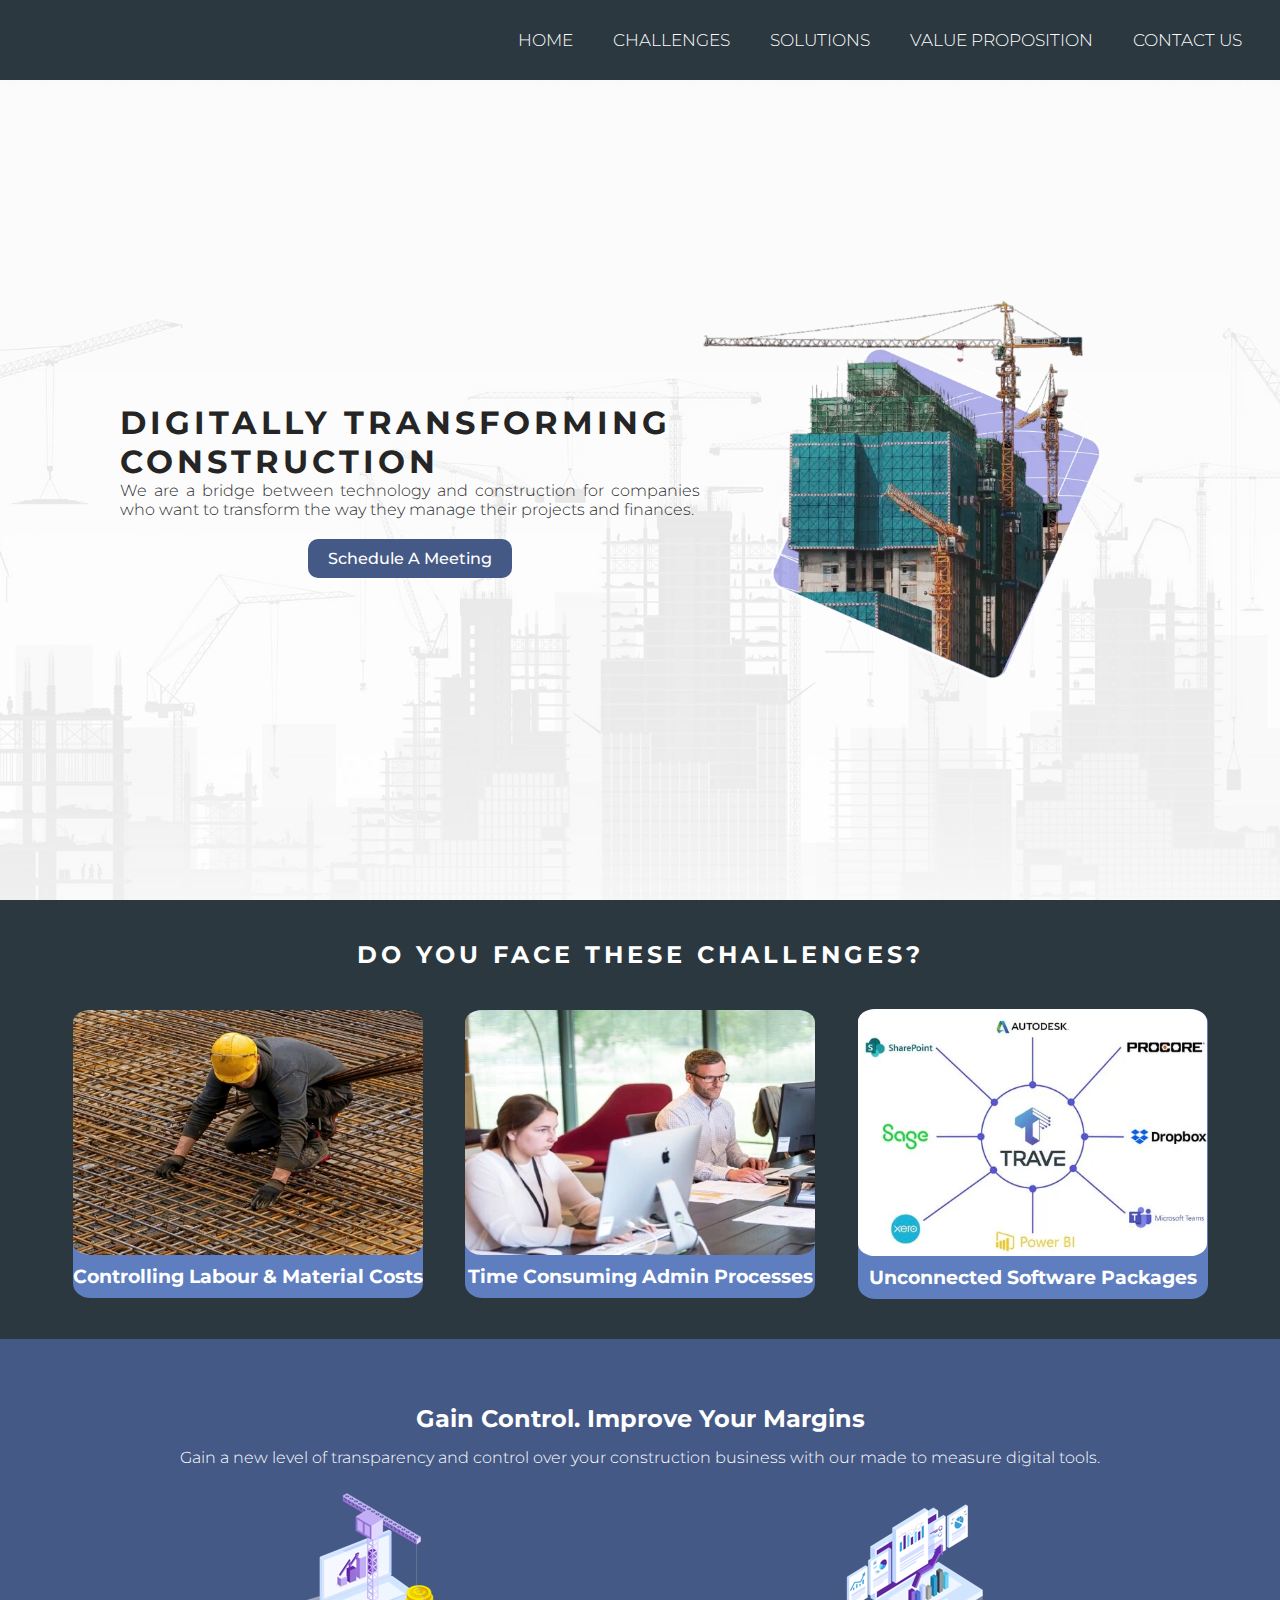
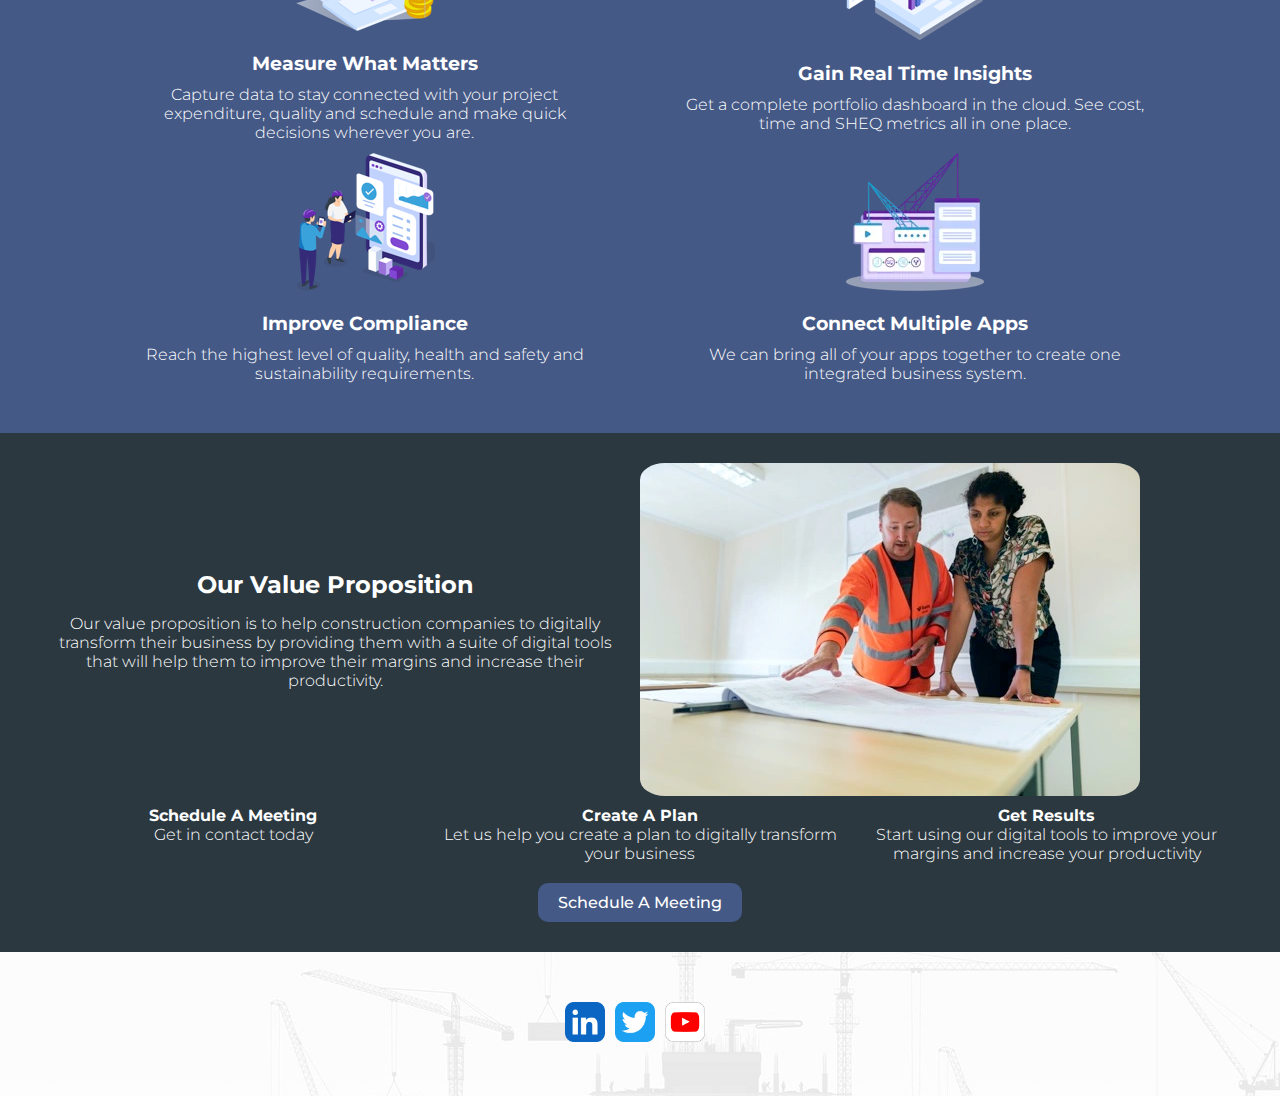
==== index.html @ f56c7811 "add: meeting button to hero" ====
<!DOCTYPE html>
<html lang="en">

<head>
    <meta charset="UTF-8">
    <meta http-equiv="X-UA-Compatible" content="IE=edge">
    <meta name="viewport" content="width=device-width, initial-scale=1.0">
    <meta name="description" content="Trave, digital tranformation for construction companies">
    <meta name="keywords" content="digital transformation, construction, project management, AI">
    <!-- Link to CSS -->
    <link rel="stylesheet" href="assets/css/style.css">
    <link rel="stylesheet" href="https://cdnjs.cloudflare.com/ajax/libs/font-awesome/5.15.3/css/all.min.css">
    <!-- Page Title -->
    <title>Trave</title>
</head>

<body>
    <!-- This is the header -->
    <header>
        <a href="index.html" aria-label="This link navigates you to the home page" class="logo">TRAVE</a>
        <!-- This is the navigation menu -->
        <nav class="nav">
            <input type="checkbox" id="check">
            <label for="check" class="checkbtn">
                <i class="fas fa-bars"></i>
            </label>
            <ul>
                <li><a href="index.html" class="active" aria-label="This link navigates you to the home page">Home</a>
                </li>
                <li><a href="index.html#challenges-section"
                        aria-label="This link navigates you to the challenges section on the home page">Challenges</a>
                </li>
                <li><a href="index.html#solution-section"
                        aria-label="This link navigates you to the solutions section on the home page">Solutions</a>
                </li>
                <li><a href="index.html#value-prop-section"
                        aria-label="This link navigates you to the value proposition section on the home page">Value
                        Proposition</a></li>
                <li><a href="contact.html" aria-label="This link navigates you to the contact page">Contact Us</a></li>
            </ul>
        </nav>
    </header>
    <!-- This is the hero section -->
    <section class="hero-flexbox">
        <div class="l-hero-div">
            <h1>Digitally Transforming Construction</h1>
            <p>We are a bridge between technology and construction for companies who want to transform the way they
                manage their projects and finances.</p>
            <div class="value-prop-button-div">
                <a href="contact.html" target="_blank" class="value-prop-button"
                    aria-label="Link to the Contact Trave Form">
                    Schedule A Meeting
                </a>
            </div>
        </div>
        <!-- This is the hero image -->
        <div class="r-hero-div">
            <img class="crane-img" src="./assets/images/hero-crane.webp" alt="Picture of a crane">
        </div>
    </section>
    <!-- This is the challenges section -->
    <section id="challenges-section" class="challenges-section">
        <!-- These are three cards showing the differnt challenges -->
        <div class="challenges-h2">
            <h2>Do You Face These Challenges?</h2>
        </div>
        <div class="challenges-flexbox">
            <div class="challenge-div">
                <img src="./assets/images/challenge-1.webp"
                    alt="Picture of a man in high viz gear working on construction site">
                <h3>Controlling Labour & Material Costs</h3>
            </div>
            <div class="challenge-div">
                <img src="./assets/images/challenge-2.webp" alt="Picture of office staff workig on computers">
                <h3>Time Consuming Admin Processes</h3>
            </div>
            <div class="challenge-div">
                <img src="./assets/images/challenge-3.webp"
                    alt="Diagram showing trave logo pointing to other Software Packages">
                <h3>Unconnected Software Packages</h3>
            </div>
        </div>
    </section>
    <!-- This is the solution section -->
    <section id="solution-section" class="solution-section">
        <!-- This is the header for the solution section -->
        <div class="solution-section-header">
            <h2>Gain Control. Improve Your Margins</h2>
            <p>Gain a new level of transparency and control over your construction business with our made to measure
                digital tools.
            </p>
        </div>
        <!-- This is the first row of solutions -->
        <div class="solution-sec-flexbox">
            <div class="solution-box-left">
                <img src="./assets/images/measure-what-matter-icon.webp"
                    alt="Icon with laptop showing charts and crane lifting euro coins">
                <h3>
                    Measure What Matters
                </h3>
                <p>
                    Capture data to stay connected with your project expenditure, quality and schedule and make quick
                    decisions wherever you are.
                </p>
            </div>
            <div class="solution-box-right">
                <img src="./assets/images/gain-real-time-insights-icon.webp"
                    alt="Icon with laptop showing bar charts and pie charts">
                <h3>
                    Gain Real Time Insights
                </h3>
                <p>
                    Get a complete portfolio dashboard in the cloud.
                    See cost, time and SHEQ metrics all in one place.
                </p>
            </div>
        </div>
        <!-- This is the second row of solutions -->
        <div>
            <div class="solution-sec-flexbox">
                <div class="solution-box-left">
                    <img src="./assets/images/improve-compliance-icon.webp"
                        alt="People looking at a mobile phone with charts">
                    <h3>
                        Improve Compliance
                    </h3>
                    <p>
                        Reach the highest level of quality, health and safety and sustainability requirements.
                    </p>
                </div>
                <div class="solution-box-right">
                    <img src="./assets/images/connect-multiple-app-icon.webp"
                        alt="Icon showing cranes arms holding various app components">
                    <h3>
                        Connect Multiple Apps
                    </h3>
                    <p>
                        We can bring all of your apps together to create one integrated business system.
                    </p>
                </div>
            </div>
        </div>
    </section>
    <!-- This is the value proposition section -->
    <section id="value-prop-section" class="value-prop-section">
        <!-- This is the header for the value proposition section -->
        <div class="value-prop-header-flexbox">
            <div class="left-div">
                <h2>Our Value Proposition</h2>
                <p>Our value proposition is to help construction companies to digitally transform their business by
                    providing them with a suite of digital tools that will help them to improve their margins and
                    increase their productivity.
                </p>
            </div>
            <!-- This is the image for the value proposition section -->
            <div class="right-div">
                <img src="./assets/images/value-prop-image.webp"
                    alt="Picture of a man and a woman looking at construction drawings on a table"
                    class="value-prop-img">
            </div>
        </div>
        <!-- This is the value proposition steps -->
        <div class="value-prop-flexbox">
            <div class="value-prop-div">
                <h3>Schedule A Meeting</h3>
                <p>Get in contact today</p>
            </div>
            <div class="value-prop-div">
                <h3>Create A Plan</h3>
                <p>Let us help you create a plan to digitally transform your business</p>
            </div>
            <div class="value-prop-div">
                <h3>Get Results</h3>
                <p>Start using our digital tools to improve your margins and increase your productivity</p>
            </div>
        </div>
        <div class="value-prop-button-div">
            <a href="contact.html" target="_blank" class="value-prop-button"
                aria-label="Link to the Contact Trave Form">
                Schedule A Meeting
            </a>
        </div>

    </section>
    <!-- This is the footer -->
    <footer class="footer">
        <div class="footer-logo">
        </div>
        <div class="social-icons">
            <a href="https://www.linkedin.com/company/traveinnovations/" target="_blank"
                aria-label="Trave Innovations LinkedIn profile">
                <img src="./assets/images/linkedin-app-icon.webp" alt="Linkedin logo">
            </a>
            <a href="https://twitter.com/?lang=en" target="_blank" aria-label="Trave Innovations Twitter profile">
                <img src="./assets/images/twitter-app-icon.webp" alt="Twitter logo">
            </a>
            <a href="https://www.youtube.com/" target="_blank" aria-label="Trave Innovations YouTube channel">
                <img src="./assets/images/youtube-app-icon.webp" alt="YouTube logo">
            </a>

        </div>
    </footer>
</body>

</html>
---- assets/css/style.css ----
@import url('https://fonts.googleapis.com/css2?family=Montserrat:ital,wght@0,100;0,200;0,300;0,400;0,500;0,600;1,100;1,200;1,400;1,500;1,600&display=swap');

* {
    padding: 0;
    margin: 0;
    text-decoration: none;
    list-style: none;
    box-sizing: border-box;
}

body {
    font-family: Montserrat, sans-serif;
    font-weight: 300;
    color: #3a3a3a;
}

h1 {
    font-family: Montserrat, sans-serif;
    text-transform: uppercase;
    letter-spacing: 4px;
    color: #252525;
}

/* heading and logo styling */
.trave-nav-logo {
    display: inline-block;
    width: 100px;
    height: 50px;
    margin-top: 10px;
    margin-left: 10px;
    padding: 5px;
    background-image: url('./assets/images/nav-logo.webp');
    background-repeat: no-repeat;
    background-size: contain;
}

/* navigation links */
nav {
    overflow: hidden;
    position: fixed;
    top: 0;
    background: #2B3840;
    height: 80px;
    width: 100%;

}

.logo {
    color: white;
    font-size: 35px;
    line-height: 80px;
    padding: 0 20px;
    font-weight: bold;
    position: relative;
}

nav ul {
    float: right;
    margin-right: 20px;
}

nav ul li {
    display: inline-block;
    line-height: 80px;
    margin: 0 5px;
}

nav ul li a {
    color: white;
    font-size: 17px;
    padding: 7px 13px;
    border-radius: 3px;
    text-transform: uppercase;
}

/* nav a.active, */
nav a:hover {
    background: #5E7EBF;
    transition: .5s;
}

.checkbtn {
    font-size: 30px;
    color: white;
    float: right;
    line-height: 80px;
    margin-right: 40px;
    cursor: pointer;
    display: none;
}

#check {
    display: none;
}

section {
    background-size: cover;
    height: calc(100vh - 80px);
}

/* hero image and cover text */
.hero-flexbox {
    display: flex;
    flex-direction: row;
    justify-content: center;
    align-items: center;
    background-image: url('../images/hero-image-cranes.webp');
    background-repeat: no-repeat;
    background-position: center center;
    background-size: cover;
}

.l-hero-div {
    width: 50%;
    margin-left: 120px;
    text-align: left;
    box-sizing: border-box;
}

.l-hero-div h2 {
    color: #2b2b2b;
    text-align: justify;
}

.l-hero-div p {
    color: #2b2b2b;
    text-align: justify;
}

.r-hero-div {
    width: 50%;
}

.r-hero-div img {
    width: 70%;
}

.hero-image-background {
    height: 600px;
    width: 100%;

}

/* challenges section styling */
.challenges-h2 {
    text-align: center;
    padding-bottom: 20px;
    color: #2b2b2b;
}

.challenges-section {
    height: auto;
    padding: 30px;
    background-color: #2B3840;
}

/* challenges card styling */
.challenges-flexbox {
    display: flex;
    flex-wrap: wrap;
    justify-content: space-evenly;
    align-items: center;
    max-width: 1200px;
    margin: 0 auto;
}

.challenges-flexbox div {
    width: 350px;
    height: 100%;
    border-radius: 5%;
    background: #5e7ebf;
    margin: 10px;
    font-size: medium;
    display: flex;
    justify-content: center;
    align-items: center;
}

.challenge-div {
    display: flex;
    flex-direction: column;
    justify-content: center;
    align-items: center;
    padding-bottom: 10px;
}

/* challenges card image and hover styling */
.challenge-div img {
    max-width: 100%;
    height: auto;
    margin-bottom: 10px;
    border-radius: 5%;
    transition: transform .2s;
}

.challenge-div:hover {
    transition: all 0.3s;
    transform: scale(1.1);
}

.challenge-div h3 {
    color: #ffffff;
    text-align: center;
}

.challenge-div p {
    color: #ffffff;
    margin: 0.5em 0;
}

.challenges-h2 {
    font-family: Montserrat, sans-serif;
    text-transform: uppercase;
    letter-spacing: 4px;
    color: #ffffff;
    text-align: center;
    margin: 10px;
}

/* solution section styling */
.solution-section {
    height: auto;
    padding: 50px;
    background-color: #455986;
}

.solution-section img {
    width: 100%;
    height: 100%;
    float: left;
}

.solution-section-header h2,
.solution-section-header p,
.solution-section-header h3 {
    color: #ffffff;
    text-align: center;
    margin: 15px;
}

.solution-sec-flexbox {
    display: flex;
    flex-wrap: wrap;
    justify-content: space-evenly;
    align-items: center;
    max-width: 1200px;
    margin: 0 auto;
}

.solution-box-left,
.solution-box-right {
    color: #ffffff;
    width: 40%;
    display: flex;
    flex-direction: column;
    align-items: center;
}

.solution-box-left img,
.solution-box-right img {
    width: auto;
    margin-bottom: 10px;
    margin-top: 10px;
}

.solution-box-left h3,
.solution-box-right h3 {
    color: #ffffff;
    text-align: center;
    margin: 10px;
}

.solution-box-left p,
.solution-box-right p {
    color: #ffffff;
    text-align: center;
}

/* value-proposition styling */
.value-prop-section {
    padding: 30px;
    background-color: #2b3840;
    height: auto;
}

.value-prop-img {
    max-width: 100%;
    display: flex;
    align-items: center;
    height: auto;
    border-radius: 5%;
}

.value-prop-header-flexbox {
    display: flex;
    justify-content: center;
    flex-direction: row;
    margin: 0 auto;
    align-items: center;
}

.value-prop-header-flexbox div {
    flex: 1;
    font-size: medium;
}

.left-div {
    margin-left: auto;
    text-align: center;
}

.left-div h2 {
    color: #ffffff;
    text-align: center;
    margin: 15px;
}

.left-div p {
    color: #ffffff;
    text-align: center;
    margin: 15px;
}

.right-div {
    text-align: center;
}


.value-prop-step-flexbox {
    display: flex;
    justify-content: center;
    align-items: center;
}

.step-circle {
    width: 200px;
    height: 200px;
    border-radius: 50%;
    border: 5px solid rgb(119, 0, 255);
}

.value-prop-flexbox {
    padding-top: 10px;
    height: auto;
    box-sizing: border-box;
    display: flex;
    flex-wrap: wrap;
    justify-content: space-around;
    text-align: center;
    align-items: center;
    align-items: flex-start
}

.value-prop-div {
    flex: 1;
    display: flex;
    flex-direction: column;
    align-items: center;
}

.value-prop-flexbox h3,
.value-prop-flexbox p {
    color: #fff;
    width: 100%;
    font-size: medium;
}

.value-prop-button-div {
    text-align: center;
    margin-top: 20px;
    margin: 0, auto;
}

.value-prop-button {
    display: inline-block;
    text-align: center;
    background-color: #455986;
    border: none;
    color: white;
    font-weight: 500;
    padding: 10px 20px;
    font-size: 16px;
    margin: 0 auto;
    cursor: pointer;
    border-radius: 10px;
}

.value-prop-button:hover {
    display: inline-block;
    text-align: center;
    background-color: #5FAAD9;
    border: none;
    color: white;
    padding: 10px 20px;
    font-size: 16px;
    margin: 0 auto;
    cursor: pointer;
    border-radius: 10px;
    transition: all 0.3s;
    transform: scale(1.1);
}

/* footer styling */
.footer-flexbox {
    height: 200px;
    flex-direction: row;
    justify-content: space-around;
    margin: 0 auto;
    align-items: center;
}

.footer-right li {
    margin-right: 20px;
    list-style-type: none;
    float: right;
}

footer {
    background: url('../images/hero-image-cranes.webp') no-repeat center center;
    margin-top: auto;
    padding: 50px;
    position: absolute;
    width: 100%;
}

.contact-footer {
    background: #2B3840;
    margin-top: auto;
    padding-top: 50px;
    width: 100%;
}

.social-icons {
    display: flex;
    justify-content: center;
}

.social-icons img {
    width: 40px;
    height: 40px;
    margin-right: 10px;
}

/* contact styling */
.contact-section {
    width: 100%;
    height: 100%;
    display: flex;
    flex-direction: column;
    place-items: center;
    background-image: url('../images/hero-image-cranes.webp');
    color: #fff;
    padding: 115px 0;
    margin: 0;
}

.contact-container {
    max-width: 900px;
    height: auto;
    margin: 100px auto 0;
    width: 100%;
    display: grid;
    grid-template-columns: repeat(2, 1fr);
    gap: 1.5rem;
    background: #5E7EBF;
    box-shadow: 0 0 1rem hsla(0, 0%, 0%, 0.5);
    border-radius: 1rem;
    overflow: hidden;
}

.form-container {
    padding: 20px;
}

.form-container h3 {
    font-size: 2rem;
    font-weight: 500;
    margin-bottom: 1rem;
}

.contact-form {
    display: flex;
    flex-direction: column;
    gap: 1rem;
}

.contact-form input {
    font-family: Montserrat, sans-serif;
    width: 100%;
    border: none;
    outline: none;
    background: #ffffff;
    padding: 10px;
    font-size: medium;
    color: #000000;
    border-radius: 5px;
}

.contact-form textarea {
    font-family: Montserrat, sans-serif;
    width: 100%;
    height: 200px;
    border: none;
    outline: none;
    resize: none;
    background: #ffffff;
    padding: 10px;
    font-size: 1rem;
    color: #000000;
    border-radius: 5px;
}

.contact-form .send-button {
    width: 100%;
    border: none;
    outline: none;
    background: #ffffff;
    padding: 10px;
    font-size: large;
    color: #000000;
    border-radius: 5px;
    cursor: pointer;
    text-transform: uppercase;
}

.contact-form .send-button:hover {
    background: #000000;
    color: #ffffff;
}

/* Map */
.map iframe {
    width: 100%;
    height: 100%;
    border: none;
}

.submission-container {
    font-size: medium;
    text-align: center;
    padding-top: 100px;
}

/* media queries */

/* Navigation bar media query for screens smaller than 930px */
@media (max-width: 930px) {
    .checkbtn {
        display: block;
    }

    ul {
        position: fixed;
        width: 100%;
        height: 100vh;
        background: #2c3e50;
        top: 80px;
        left: -100%;
        text-align: center;
        transition: all .5s;
    }

    nav ul li {
        display: block;
        margin: 50px 0;
        line-height: 30px;
    }

    nav ul li a {
        font-size: 20px;
    }

    a:hover,
    a.active {
        background: none;
        color: #ffffff;

    }

    #check:checked~ul {
        left: 0;
    }
}

/* Media query for logo and nav links for screens smaller than 952px */
@media (max-width: 952px) {
    label.logo {
        font-size: 30px;
        padding-left: 50px;
    }

    nav ul li a {
        font-size: 16px;
    }
}


/* Media query for hero section screens smaller than 767px */
@media screen and (max-width: 767px) {
    .hero-flexbox {
        flex-direction: column-reverse;
        align-items: center;
    }

    .l-hero-div {
        width: 90%;
        margin: 0 auto;
        text-align: center;
        padding: 20px 0;
    }

    .r-hero-div {
        width: 100%;
        text-align: center;

    }

    .r-hero-div img {
        width: 70%;
    }
}

/* Media query for challenges section screens smaller than 768px */
@media (max-width: 767px) {
    .challenges-flexbox div {
        width: 350px;
        height: 100%;
        border-radius: 5%;
        background: #5e7ebf;
        margin: 10px;
        font-size: medium;
        display: flex;
        justify-content: center;
        align-items: center;
    }
}

/* Media query for solution section screens smaller than 768px */
@media (max-width: 767px) {
    .solution-sec-flexbox {
        flex-direction: column;
        height: auto;
    }

    .solution-box-left,
    .solution-box-right {
        color: #ffffff;
        width: 100%;
        display: flex;
        flex-direction: column;
        align-items: center;
    }
}

/* Media query for value prop section screens smaller than 768px */
@media (max-width: 767px) {
    .value-prop-header-flexbox {
        flex-direction: column;
    }

    .value-prop-header-flexbox div {
        width: 100%;
    }

    .value-prop-flexbox {
        flex-direction: column;
    }

    .value-prop-img {
        width: 100%;
        height: auto;
    }

    .value-prop-div {
        width: 100%;
        padding-top: 15px;
        text-align: center;
    }
}

/* Media query for contact section screens smaller than 768px */
@media (max-width: 1000px) {
    .contact-container {
        margin: 0 auto;
        width: 90%;
        display: inline;
    }
}
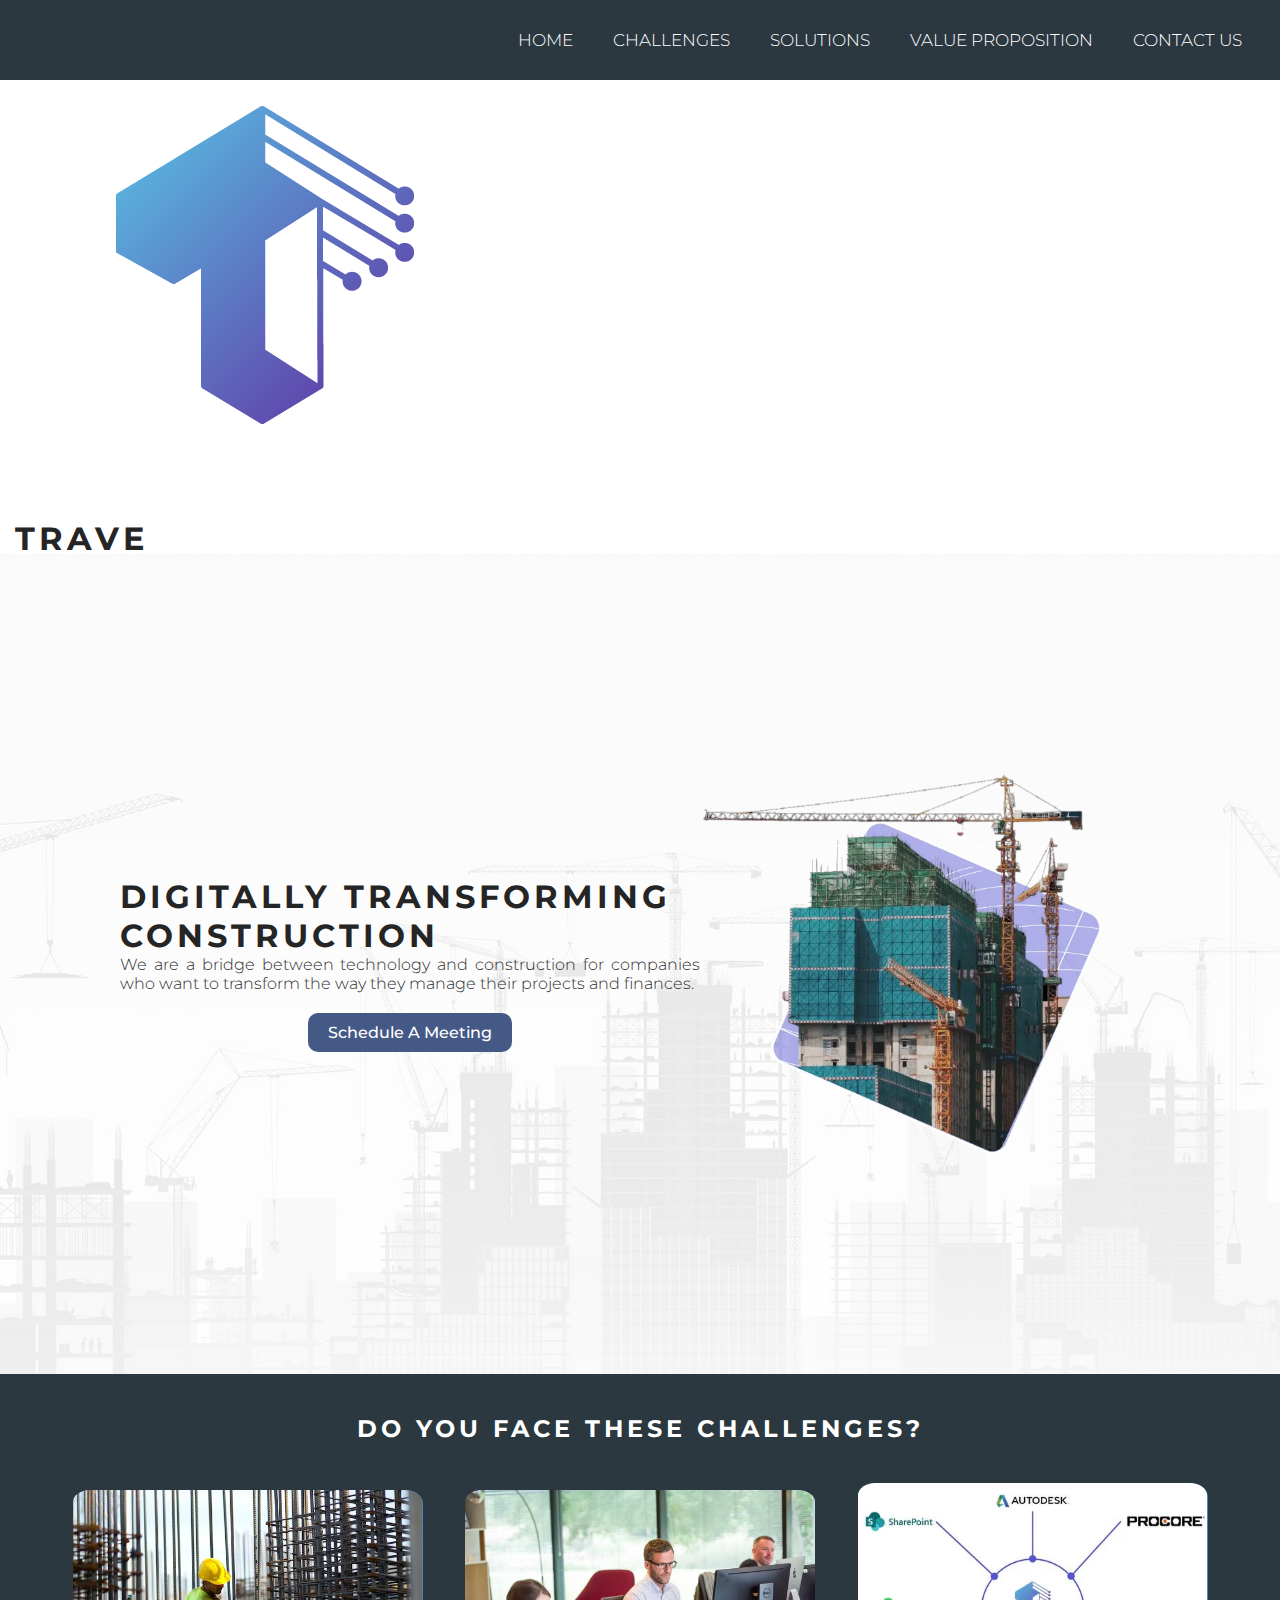
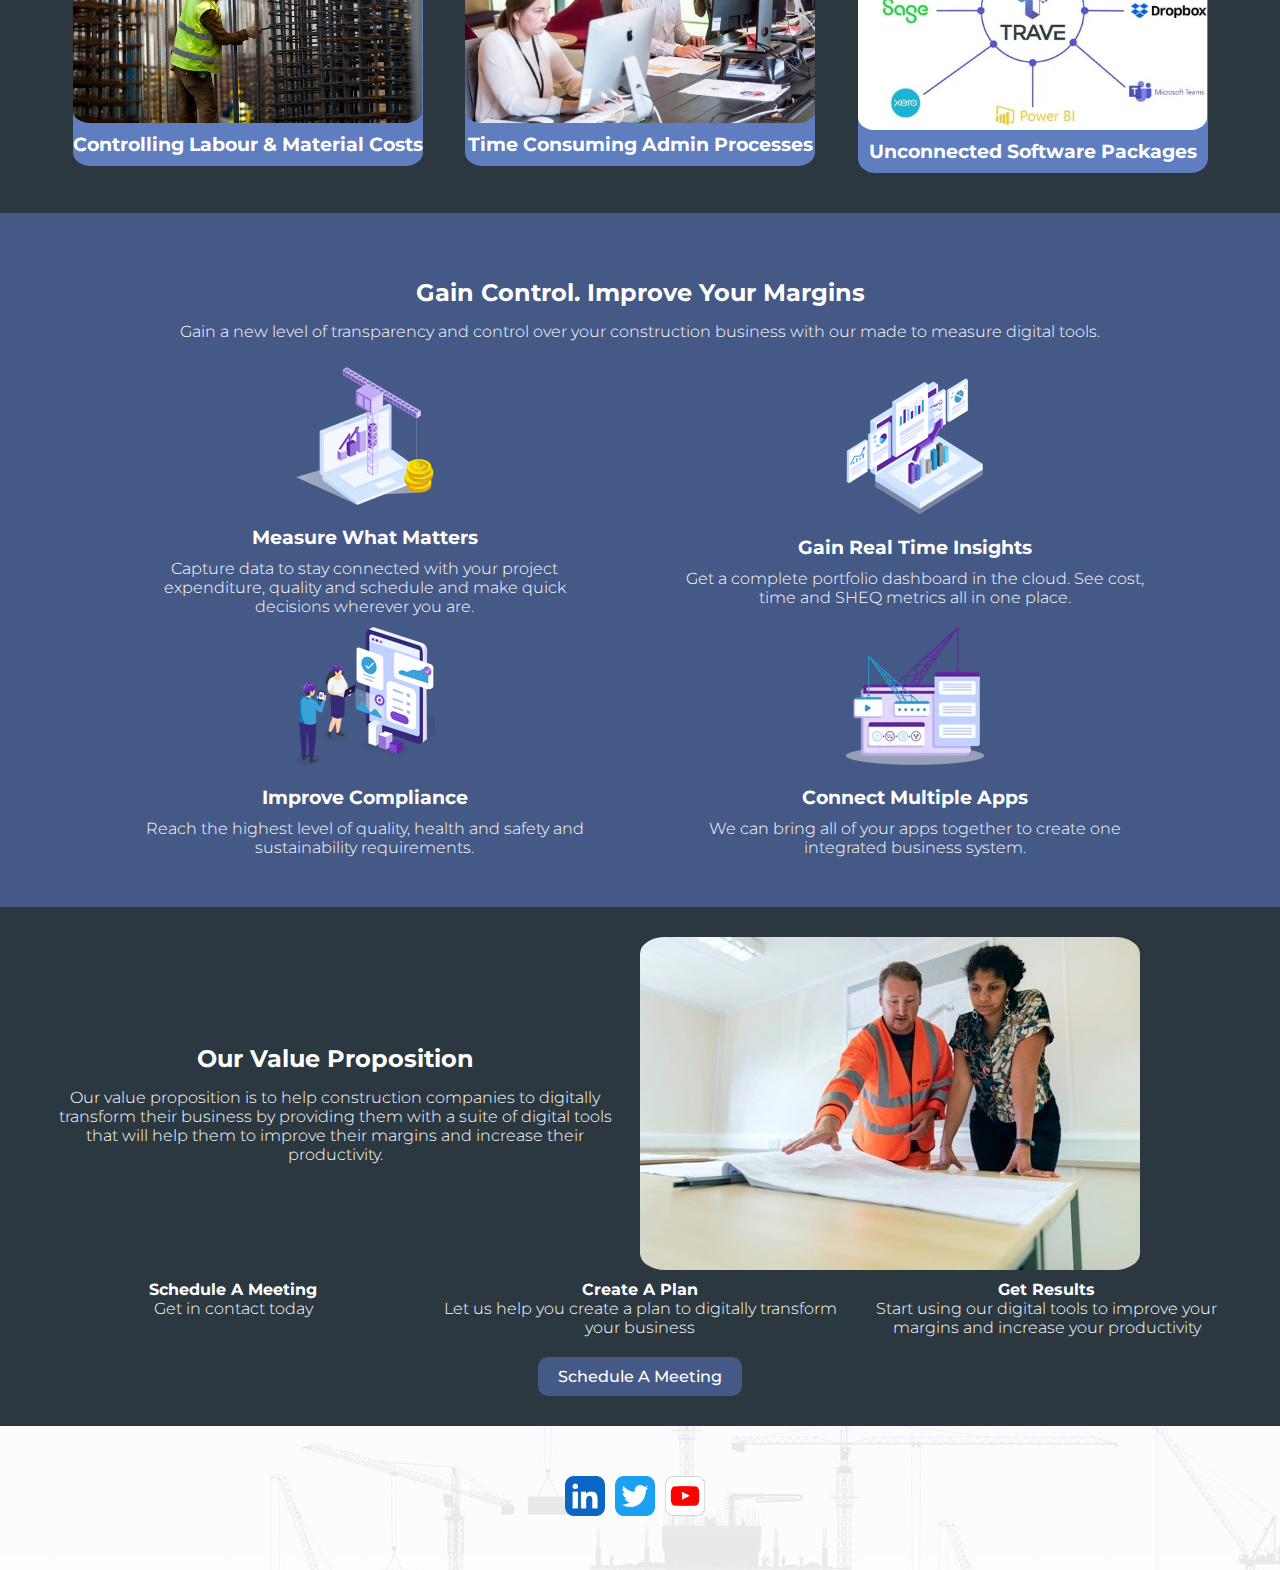
==== commit 27dc3d31: "add: link to logo to navigate to index" ====
--- a/index.html
+++ b/index.html
@@ -17,7 +17,14 @@
 <body>
     <!-- This is the header -->
     <header>
-        <a href="index.html" aria-label="This link navigates you to the home page" class="logo">TRAVE</a>
+        <a href="index.html" aria-label="This link navigates you to the home page" class="trave-nav-logo">
+            <div>
+                <img src="./assets/images/nav-logo.webp" alt="Trave Icon">
+            </div>
+            <div>
+                <h1 class="h1-logo">TRAVE</h1>
+            </div>
+        </a>
         <!-- This is the navigation menu -->
         <nav class="nav">
             <input type="checkbox" id="check">
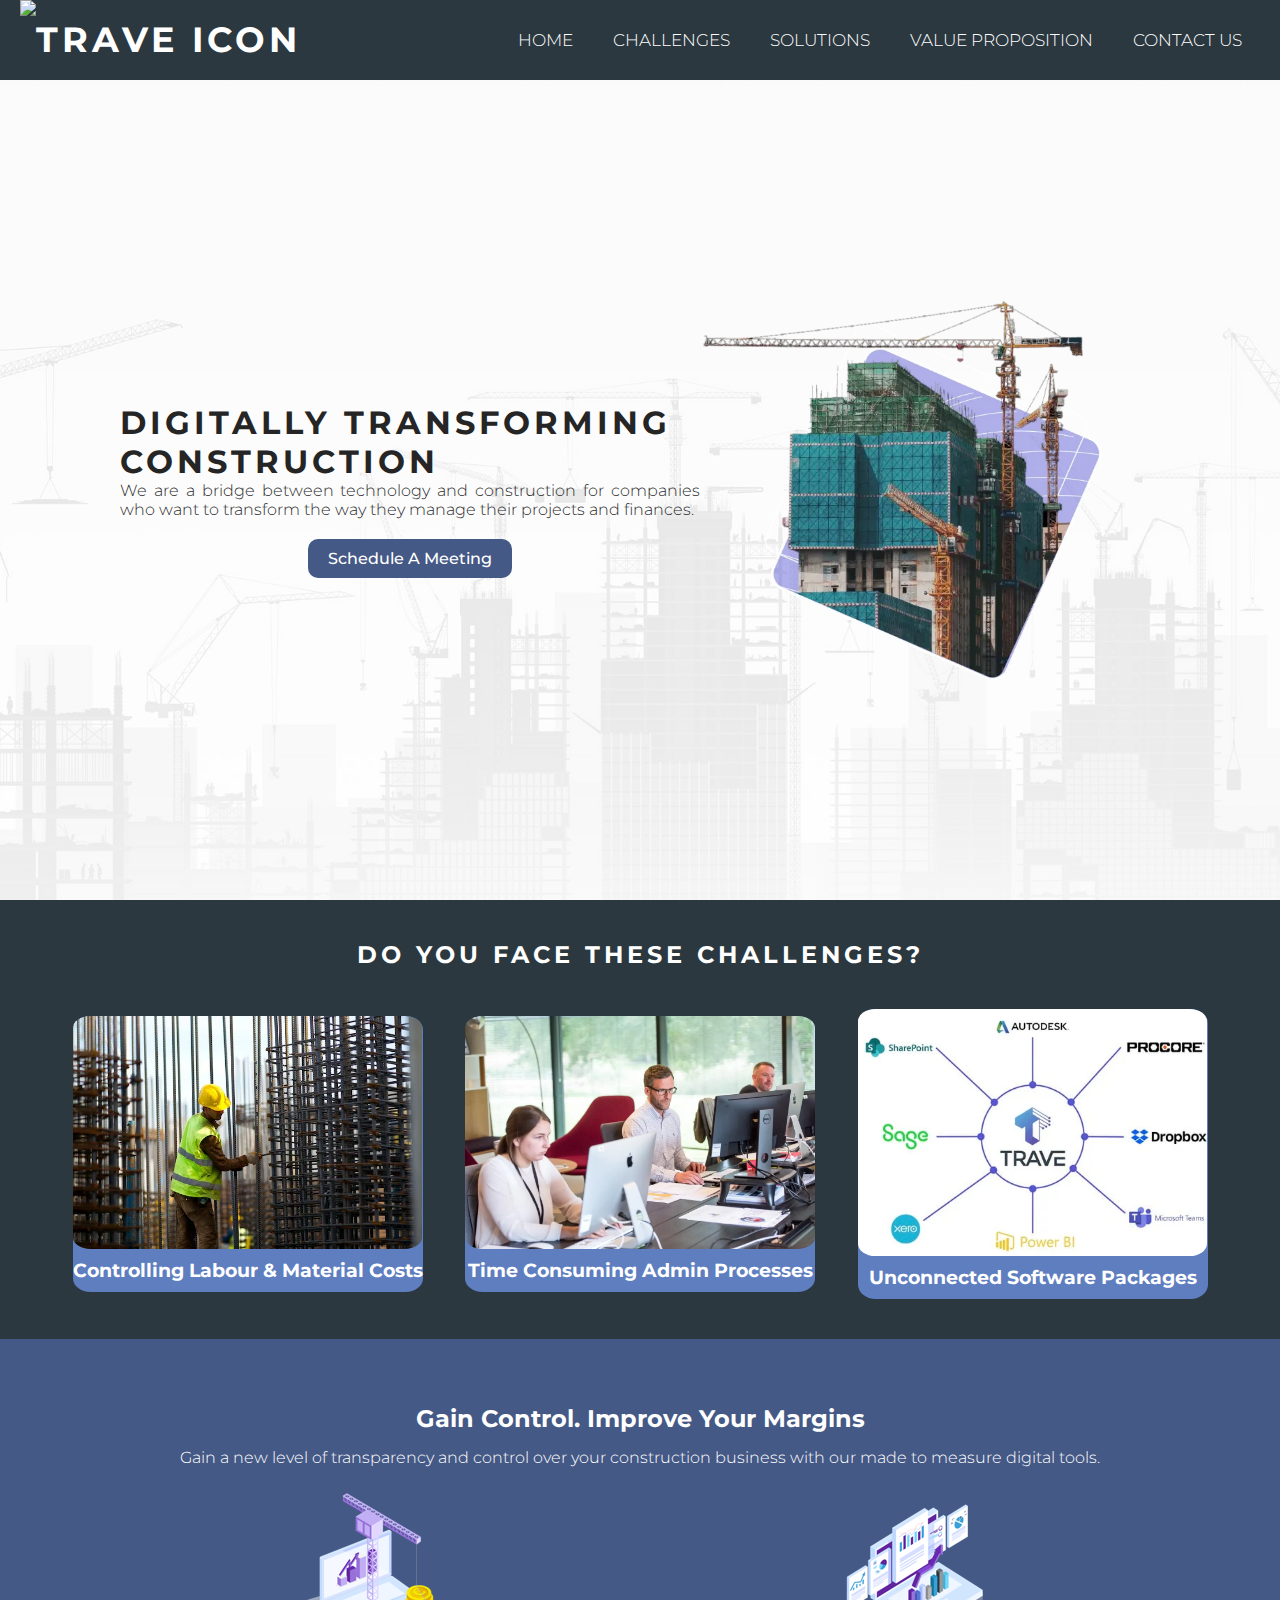
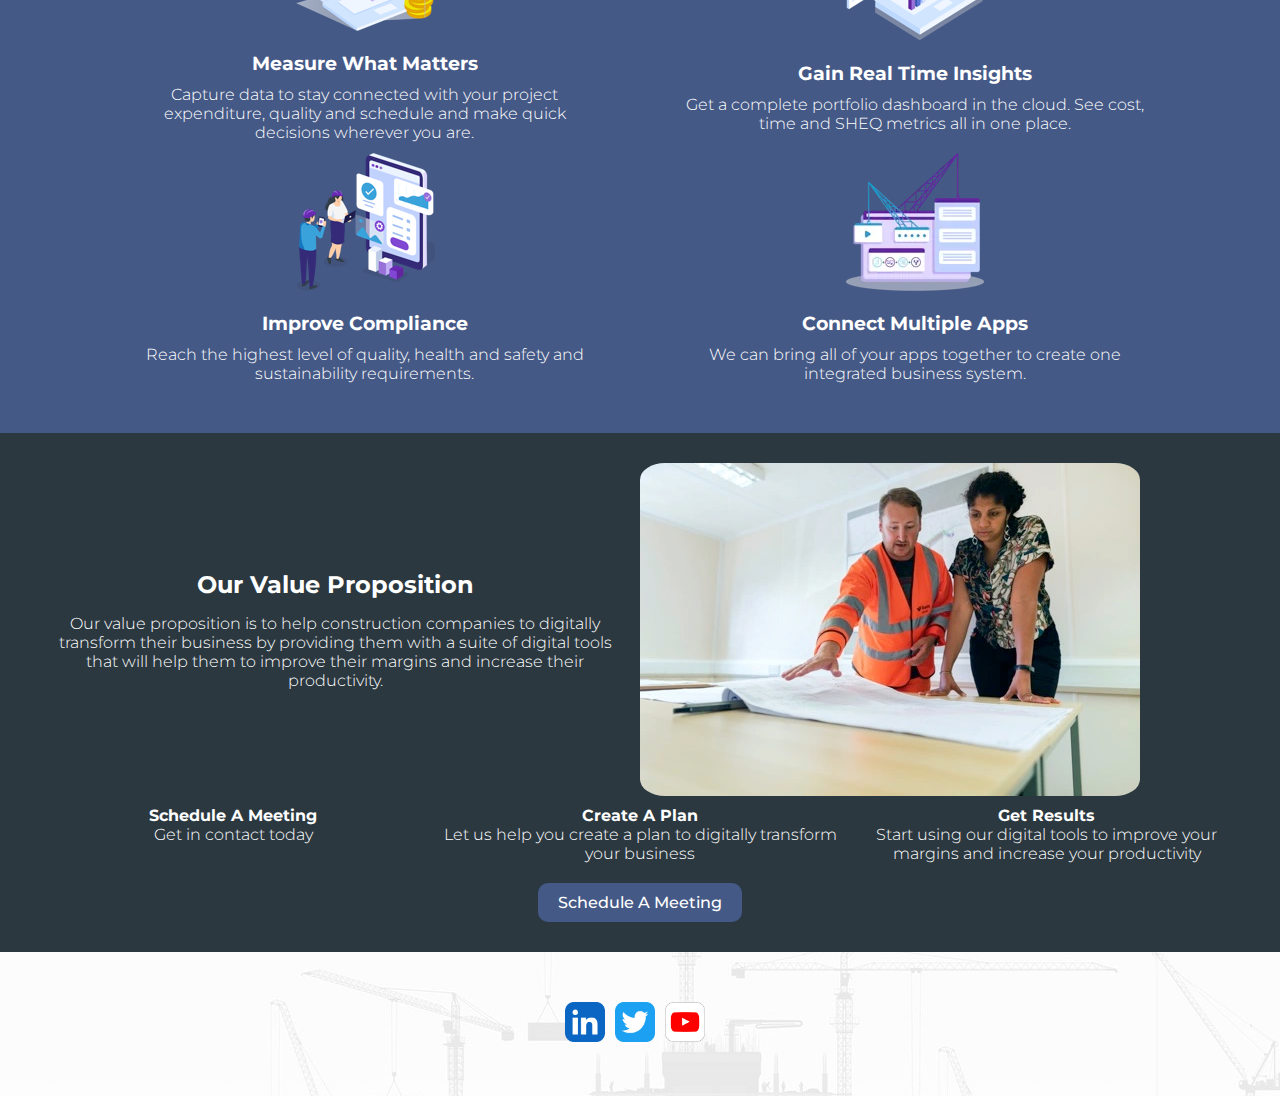
==== commit b89f02ce: "upd: nav bar logo" ====
--- a/index.html
+++ b/index.html
@@ -12,18 +12,15 @@
     <link rel="stylesheet" href="https://cdnjs.cloudflare.com/ajax/libs/font-awesome/5.15.3/css/all.min.css">
     <!-- Page Title -->
     <title>Trave</title>
+    <link rel="icon" type="image/x-icon" href="/assets/images/favicon.ico">
 </head>
 
 <body>
     <!-- This is the header -->
     <header>
-        <a href="index.html" aria-label="This link navigates you to the home page" class="trave-nav-logo">
-            <div>
-                <img src="./assets/images/nav-logo.webp" alt="Trave Icon">
-            </div>
-            <div>
-                <h1 class="h1-logo">TRAVE</h1>
-            </div>
+        <a id="nav-logo" href="index.html" aria-label="This link navigates you to the home page">
+            <h1 class="h1-logo"><img src="./assets/images/trave-nav-logo.png" alt="Trave Icon" class="nav-logo-img">
+            </h1>
         </a>
         <!-- This is the navigation menu -->
         <nav class="nav">
--- a/assets/css/style.css
+++ b/assets/css/style.css
@@ -23,21 +23,20 @@
 
 /* heading and logo styling */
 .trave-nav-logo {
-    display: inline-block;
-    width: 100px;
-    height: 50px;
-    margin-top: 10px;
-    margin-left: 10px;
-    padding: 5px;
-    background-image: url('./assets/images/nav-logo.webp');
-    background-repeat: no-repeat;
-    background-size: contain;
+    width: 15%;
+    height: 15%;
+    display: flex;
+    flex-wrap: wrap;
+    justify-content: space-evenly;
+    align-items: center;
+    max-width: 1200px;
+    margin: 0 auto;
 }
 
 /* navigation links */
 nav {
     overflow: hidden;
-    position: fixed;
+    position: static;
     top: 0;
     background: #2B3840;
     height: 80px;
@@ -45,13 +44,23 @@
 
 }
 
-.logo {
+.logo-container {
     color: white;
     font-size: 35px;
     line-height: 80px;
     padding: 0 20px;
     font-weight: bold;
-    position: relative;
+    display: inline-block;
+    position: absolute;
+}
+
+.h1-logo {
+    color: white;
+    font-size: 35px;
+    line-height: 80px;
+    padding: 0 20px;
+    font-weight: bold;
+    position: absolute;
 }
 
 nav ul {
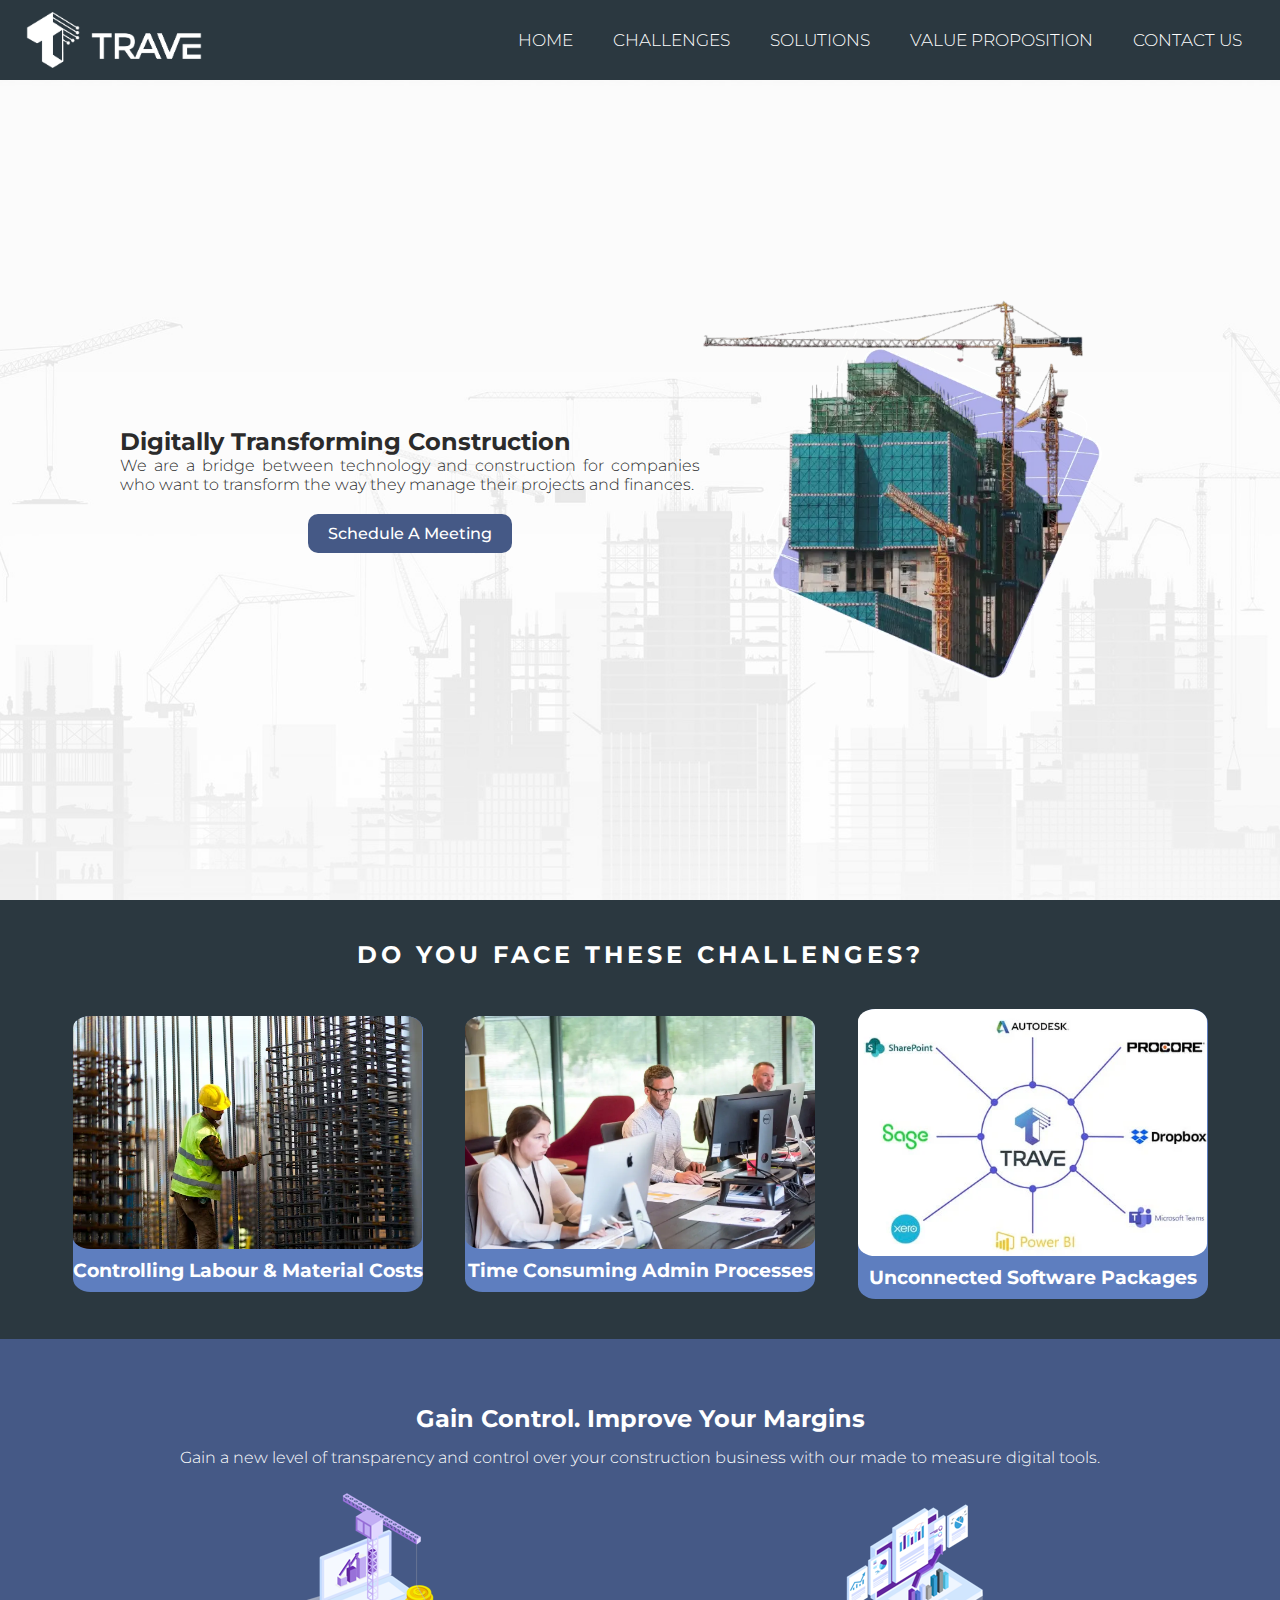
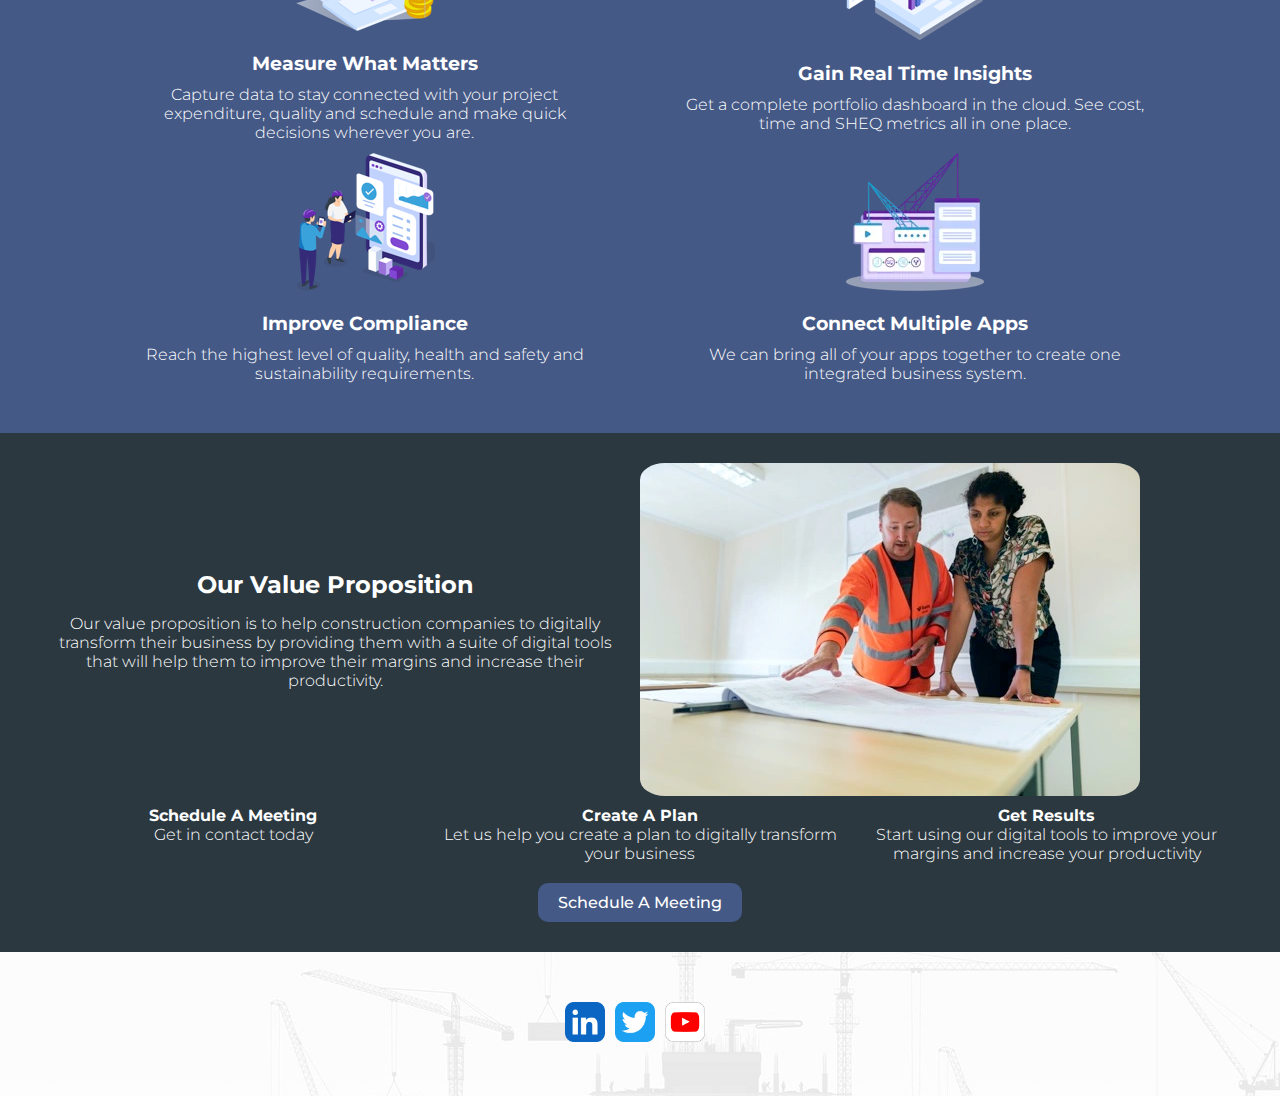
==== commit eabf8dd5: "upd: h1 to h2 for validation error" ====
--- a/index.html
+++ b/index.html
@@ -47,7 +47,7 @@
     <!-- This is the hero section -->
     <section class="hero-flexbox">
         <div class="l-hero-div">
-            <h1>Digitally Transforming Construction</h1>
+            <h2 class="h2-heading">Digitally Transforming Construction</h2>
             <p>We are a bridge between technology and construction for companies who want to transform the way they
                 manage their projects and finances.</p>
             <div class="value-prop-button-div">
--- a/assets/css/style.css
+++ b/assets/css/style.css
@@ -25,12 +25,16 @@
 .trave-nav-logo {
     width: 15%;
     height: 15%;
-    display: flex;
-    flex-wrap: wrap;
+    display: flex-inline;
     justify-content: space-evenly;
     align-items: center;
     max-width: 1200px;
     margin: 0 auto;
+}
+
+.nav-logo-img {
+    height: 5rem;
+    object-fit: cover;
 }
 
 /* navigation links */
@@ -41,7 +45,6 @@
     background: #2B3840;
     height: 80px;
     width: 100%;
-
 }
 
 .logo-container {
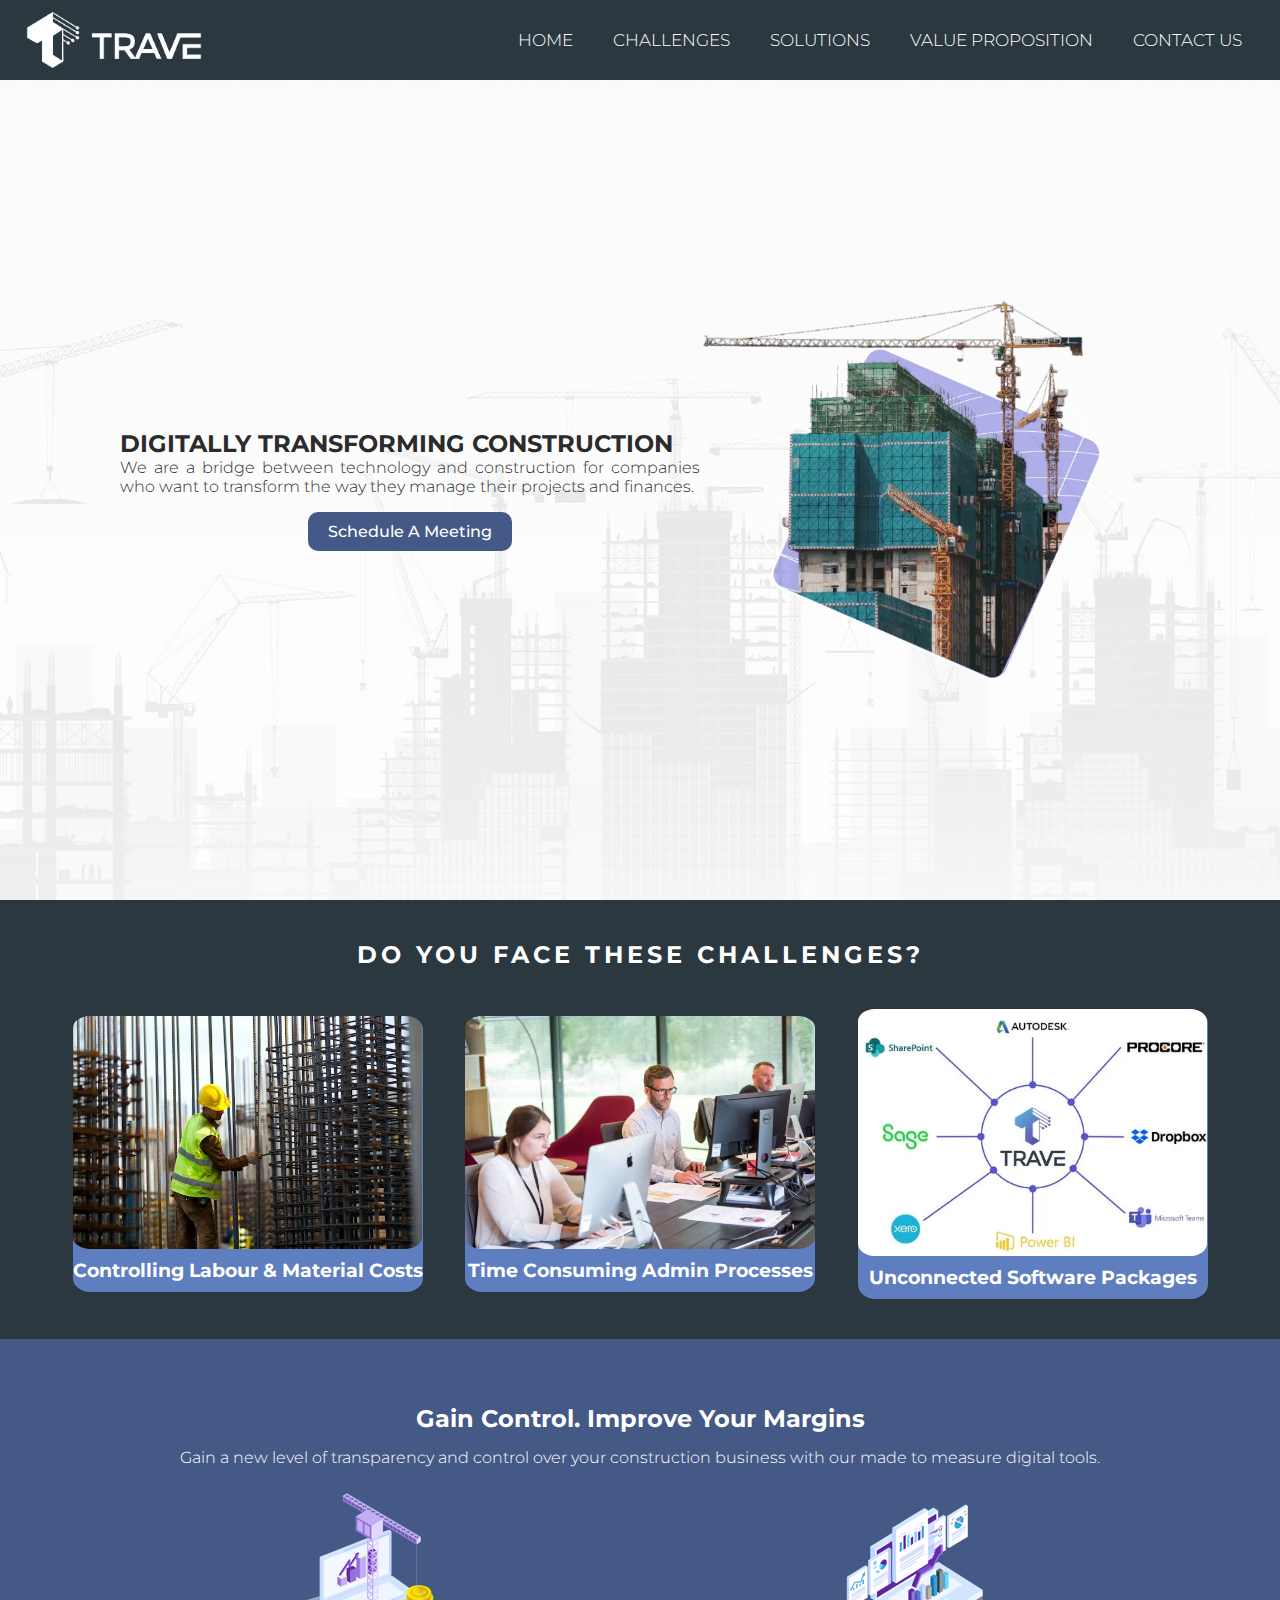
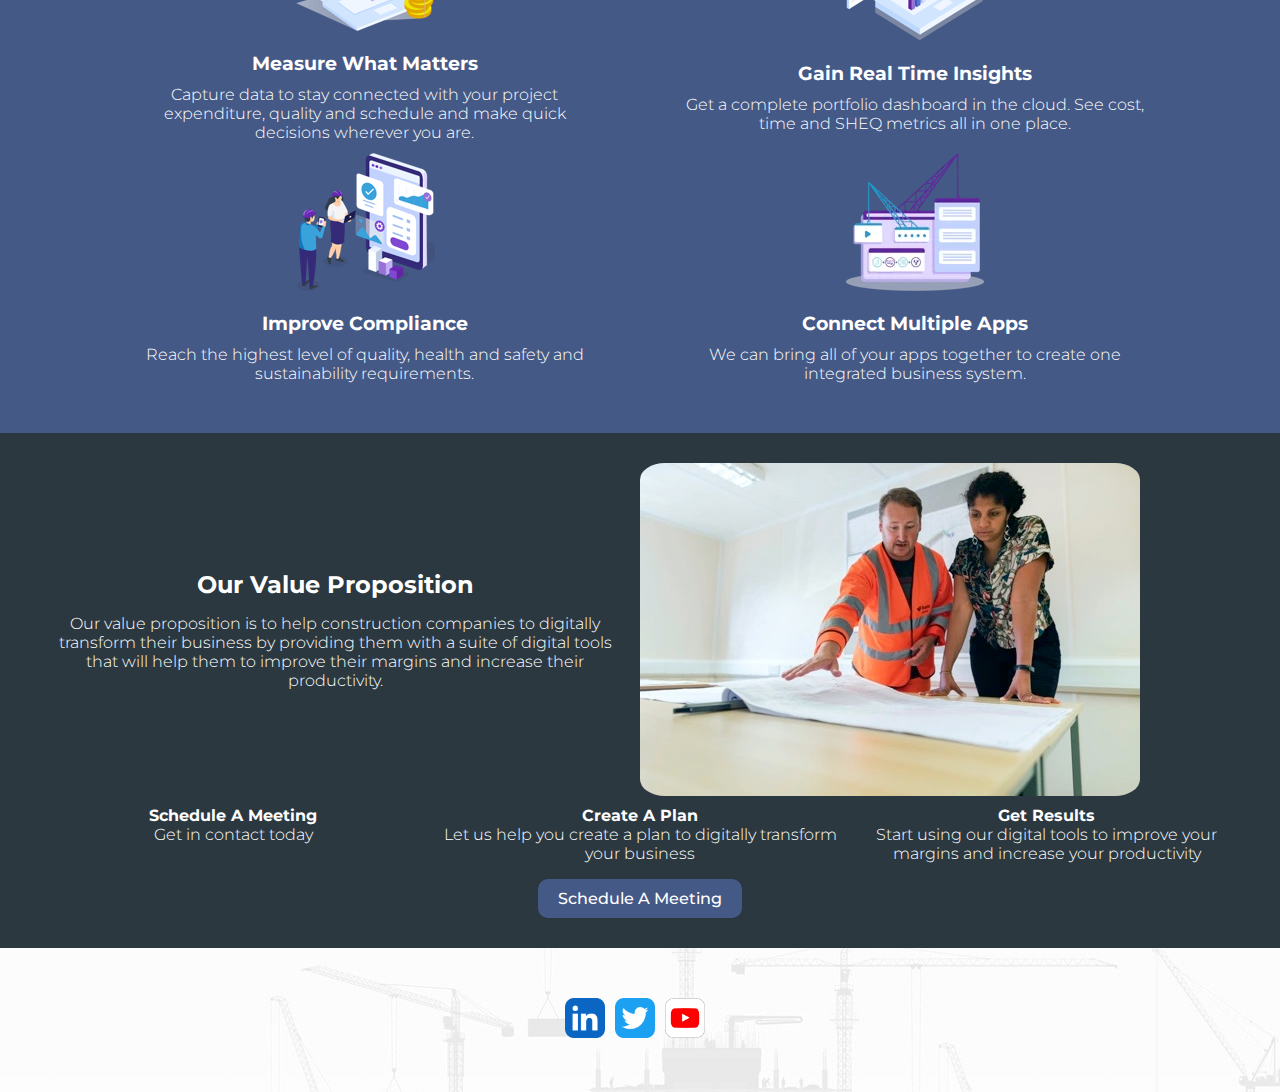
==== commit 69d40995: "fix: nav logo and favicon add: main tag" ====
--- a/index.html
+++ b/index.html
@@ -10,20 +10,20 @@
     <!-- Link to CSS -->
     <link rel="stylesheet" href="assets/css/style.css">
     <link rel="stylesheet" href="https://cdnjs.cloudflare.com/ajax/libs/font-awesome/5.15.3/css/all.min.css">
-    <!-- Page Title -->
-    <title>Trave</title>
-    <link rel="icon" type="image/x-icon" href="/assets/images/favicon.ico">
+    <!-- Page Title and favicon -->
+    <title>Home</title>
+    <link rel="icon" type="image/x-icon" href="assets/images/favicon.ico">
 </head>
 
 <body>
     <!-- This is the header -->
     <header>
-        <a id="nav-logo" href="index.html" aria-label="This link navigates you to the home page">
-            <h1 class="h1-logo"><img src="./assets/images/trave-nav-logo.png" alt="Trave Icon" class="nav-logo-img">
-            </h1>
-        </a>
-        <!-- This is the navigation menu -->
+        <!-- This is the navigation menu with logo link -->
         <nav class="nav">
+            <a id="nav-logo" href="index.html" aria-label="This link navigates you to the home page">
+                <h1 class="h1-logo"><img src="./assets/images/trave-nav-logo.png" alt="Trave Icon" class="nav-logo-img">
+                </h1>
+            </a>
             <input type="checkbox" id="check">
             <label for="check" class="checkbtn">
                 <i class="fas fa-bars"></i>
@@ -44,148 +44,150 @@
             </ul>
         </nav>
     </header>
-    <!-- This is the hero section -->
-    <section class="hero-flexbox">
-        <div class="l-hero-div">
-            <h2 class="h2-heading">Digitally Transforming Construction</h2>
-            <p>We are a bridge between technology and construction for companies who want to transform the way they
-                manage their projects and finances.</p>
+    <main>
+        <!-- This is the hero section -->
+        <section class="hero-flexbox">
+            <div class="l-hero-div">
+                <h2 class="h2-heading">Digitally Transforming Construction</h2>
+                <p>We are a bridge between technology and construction for companies who want to transform the way they
+                    manage their projects and finances.</p>
+                <div class="value-prop-button-div">
+                    <a href="contact.html" target="_blank" class="value-prop-button"
+                        aria-label="Link to the Contact Trave Form">
+                        Schedule A Meeting
+                    </a>
+                </div>
+            </div>
+            <!-- This is the hero image -->
+            <div class="r-hero-div">
+                <img class="crane-img" src="./assets/images/hero-crane.webp" alt="Picture of a crane">
+            </div>
+        </section>
+        <!-- This is the challenges section -->
+        <section id="challenges-section" class="challenges-section">
+            <!-- These are three cards showing the differnt challenges -->
+            <div class="challenges-h2">
+                <h2>Do You Face These Challenges?</h2>
+            </div>
+            <div class="challenges-flexbox">
+                <div class="challenge-div">
+                    <img src="./assets/images/challenge-1.webp"
+                        alt="Picture of a man in high viz gear working on construction site">
+                    <h3>Controlling Labour & Material Costs</h3>
+                </div>
+                <div class="challenge-div">
+                    <img src="./assets/images/challenge-2.webp" alt="Picture of office staff workig on computers">
+                    <h3>Time Consuming Admin Processes</h3>
+                </div>
+                <div class="challenge-div">
+                    <img src="./assets/images/challenge-3.webp"
+                        alt="Diagram showing trave logo pointing to other Software Packages">
+                    <h3>Unconnected Software Packages</h3>
+                </div>
+            </div>
+        </section>
+        <!-- This is the solution section -->
+        <section id="solution-section" class="solution-section">
+            <!-- This is the header for the solution section -->
+            <div class="solution-section-header">
+                <h2>Gain Control. Improve Your Margins</h2>
+                <p>Gain a new level of transparency and control over your construction business with our made to measure
+                    digital tools.
+                </p>
+            </div>
+            <!-- This is the first row of solutions -->
+            <div class="solution-sec-flexbox">
+                <div class="solution-box-left">
+                    <img src="./assets/images/measure-what-matter-icon.webp"
+                        alt="Icon with laptop showing charts and crane lifting euro coins">
+                    <h3>
+                        Measure What Matters
+                    </h3>
+                    <p>
+                        Capture data to stay connected with your project expenditure, quality and schedule and make
+                        quick
+                        decisions wherever you are.
+                    </p>
+                </div>
+                <div class="solution-box-right">
+                    <img src="./assets/images/gain-real-time-insights-icon.webp"
+                        alt="Icon with laptop showing bar charts and pie charts">
+                    <h3>
+                        Gain Real Time Insights
+                    </h3>
+                    <p>
+                        Get a complete portfolio dashboard in the cloud.
+                        See cost, time and SHEQ metrics all in one place.
+                    </p>
+                </div>
+            </div>
+            <!-- This is the second row of solutions -->
+            <div>
+                <div class="solution-sec-flexbox">
+                    <div class="solution-box-left">
+                        <img src="./assets/images/improve-compliance-icon.webp"
+                            alt="People looking at a mobile phone with charts">
+                        <h3>
+                            Improve Compliance
+                        </h3>
+                        <p>
+                            Reach the highest level of quality, health and safety and sustainability requirements.
+                        </p>
+                    </div>
+                    <div class="solution-box-right">
+                        <img src="./assets/images/connect-multiple-app-icon.webp"
+                            alt="Icon showing cranes arms holding various app components">
+                        <h3>
+                            Connect Multiple Apps
+                        </h3>
+                        <p>
+                            We can bring all of your apps together to create one integrated business system.
+                        </p>
+                    </div>
+                </div>
+            </div>
+        </section>
+        <!-- This is the value proposition section -->
+        <section id="value-prop-section" class="value-prop-section">
+            <!-- This is the header for the value proposition section -->
+            <div class="value-prop-header-flexbox">
+                <div class="left-div">
+                    <h2>Our Value Proposition</h2>
+                    <p>Our value proposition is to help construction companies to digitally transform their business by
+                        providing them with a suite of digital tools that will help them to improve their margins and
+                        increase their productivity.
+                    </p>
+                </div>
+                <!-- This is the image for the value proposition section -->
+                <div class="right-div">
+                    <img src="./assets/images/value-prop-image.webp"
+                        alt="Picture of a man and a woman looking at construction drawings on a table"
+                        class="value-prop-img">
+                </div>
+            </div>
+            <!-- This is the value proposition steps -->
+            <div class="value-prop-flexbox">
+                <div class="value-prop-div">
+                    <h3>Schedule A Meeting</h3>
+                    <p>Get in contact today</p>
+                </div>
+                <div class="value-prop-div">
+                    <h3>Create A Plan</h3>
+                    <p>Let us help you create a plan to digitally transform your business</p>
+                </div>
+                <div class="value-prop-div">
+                    <h3>Get Results</h3>
+                    <p>Start using our digital tools to improve your margins and increase your productivity</p>
+                </div>
+            </div>
             <div class="value-prop-button-div">
                 <a href="contact.html" target="_blank" class="value-prop-button"
                     aria-label="Link to the Contact Trave Form">
                     Schedule A Meeting
                 </a>
             </div>
-        </div>
-        <!-- This is the hero image -->
-        <div class="r-hero-div">
-            <img class="crane-img" src="./assets/images/hero-crane.webp" alt="Picture of a crane">
-        </div>
-    </section>
-    <!-- This is the challenges section -->
-    <section id="challenges-section" class="challenges-section">
-        <!-- These are three cards showing the differnt challenges -->
-        <div class="challenges-h2">
-            <h2>Do You Face These Challenges?</h2>
-        </div>
-        <div class="challenges-flexbox">
-            <div class="challenge-div">
-                <img src="./assets/images/challenge-1.webp"
-                    alt="Picture of a man in high viz gear working on construction site">
-                <h3>Controlling Labour & Material Costs</h3>
-            </div>
-            <div class="challenge-div">
-                <img src="./assets/images/challenge-2.webp" alt="Picture of office staff workig on computers">
-                <h3>Time Consuming Admin Processes</h3>
-            </div>
-            <div class="challenge-div">
-                <img src="./assets/images/challenge-3.webp"
-                    alt="Diagram showing trave logo pointing to other Software Packages">
-                <h3>Unconnected Software Packages</h3>
-            </div>
-        </div>
-    </section>
-    <!-- This is the solution section -->
-    <section id="solution-section" class="solution-section">
-        <!-- This is the header for the solution section -->
-        <div class="solution-section-header">
-            <h2>Gain Control. Improve Your Margins</h2>
-            <p>Gain a new level of transparency and control over your construction business with our made to measure
-                digital tools.
-            </p>
-        </div>
-        <!-- This is the first row of solutions -->
-        <div class="solution-sec-flexbox">
-            <div class="solution-box-left">
-                <img src="./assets/images/measure-what-matter-icon.webp"
-                    alt="Icon with laptop showing charts and crane lifting euro coins">
-                <h3>
-                    Measure What Matters
-                </h3>
-                <p>
-                    Capture data to stay connected with your project expenditure, quality and schedule and make quick
-                    decisions wherever you are.
-                </p>
-            </div>
-            <div class="solution-box-right">
-                <img src="./assets/images/gain-real-time-insights-icon.webp"
-                    alt="Icon with laptop showing bar charts and pie charts">
-                <h3>
-                    Gain Real Time Insights
-                </h3>
-                <p>
-                    Get a complete portfolio dashboard in the cloud.
-                    See cost, time and SHEQ metrics all in one place.
-                </p>
-            </div>
-        </div>
-        <!-- This is the second row of solutions -->
-        <div>
-            <div class="solution-sec-flexbox">
-                <div class="solution-box-left">
-                    <img src="./assets/images/improve-compliance-icon.webp"
-                        alt="People looking at a mobile phone with charts">
-                    <h3>
-                        Improve Compliance
-                    </h3>
-                    <p>
-                        Reach the highest level of quality, health and safety and sustainability requirements.
-                    </p>
-                </div>
-                <div class="solution-box-right">
-                    <img src="./assets/images/connect-multiple-app-icon.webp"
-                        alt="Icon showing cranes arms holding various app components">
-                    <h3>
-                        Connect Multiple Apps
-                    </h3>
-                    <p>
-                        We can bring all of your apps together to create one integrated business system.
-                    </p>
-                </div>
-            </div>
-        </div>
-    </section>
-    <!-- This is the value proposition section -->
-    <section id="value-prop-section" class="value-prop-section">
-        <!-- This is the header for the value proposition section -->
-        <div class="value-prop-header-flexbox">
-            <div class="left-div">
-                <h2>Our Value Proposition</h2>
-                <p>Our value proposition is to help construction companies to digitally transform their business by
-                    providing them with a suite of digital tools that will help them to improve their margins and
-                    increase their productivity.
-                </p>
-            </div>
-            <!-- This is the image for the value proposition section -->
-            <div class="right-div">
-                <img src="./assets/images/value-prop-image.webp"
-                    alt="Picture of a man and a woman looking at construction drawings on a table"
-                    class="value-prop-img">
-            </div>
-        </div>
-        <!-- This is the value proposition steps -->
-        <div class="value-prop-flexbox">
-            <div class="value-prop-div">
-                <h3>Schedule A Meeting</h3>
-                <p>Get in contact today</p>
-            </div>
-            <div class="value-prop-div">
-                <h3>Create A Plan</h3>
-                <p>Let us help you create a plan to digitally transform your business</p>
-            </div>
-            <div class="value-prop-div">
-                <h3>Get Results</h3>
-                <p>Start using our digital tools to improve your margins and increase your productivity</p>
-            </div>
-        </div>
-        <div class="value-prop-button-div">
-            <a href="contact.html" target="_blank" class="value-prop-button"
-                aria-label="Link to the Contact Trave Form">
-                Schedule A Meeting
-            </a>
-        </div>
-
-    </section>
+        </section>
+    </main>
     <!-- This is the footer -->
     <footer class="footer">
         <div class="footer-logo">
@@ -204,6 +206,7 @@
 
         </div>
     </footer>
+
 </body>
 
 </html>--- a/assets/css/style.css
+++ b/assets/css/style.css
@@ -14,10 +14,9 @@
     color: #3a3a3a;
 }
 
-h1 {
+.h2-heading {
     font-family: Montserrat, sans-serif;
     text-transform: uppercase;
-    letter-spacing: 4px;
     color: #252525;
 }
 
@@ -25,7 +24,6 @@
 .trave-nav-logo {
     width: 15%;
     height: 15%;
-    display: flex-inline;
     justify-content: space-evenly;
     align-items: center;
     max-width: 1200px;
@@ -379,8 +377,7 @@
 
 .value-prop-button-div {
     text-align: center;
-    margin-top: 20px;
-    margin: 0, auto;
+    margin-top: 1rem;
 }
 
 .value-prop-button {
@@ -605,7 +602,6 @@
         font-size: 16px;
     }
 }
-
 
 /* Media query for hero section screens smaller than 767px */
 @media screen and (max-width: 767px) {
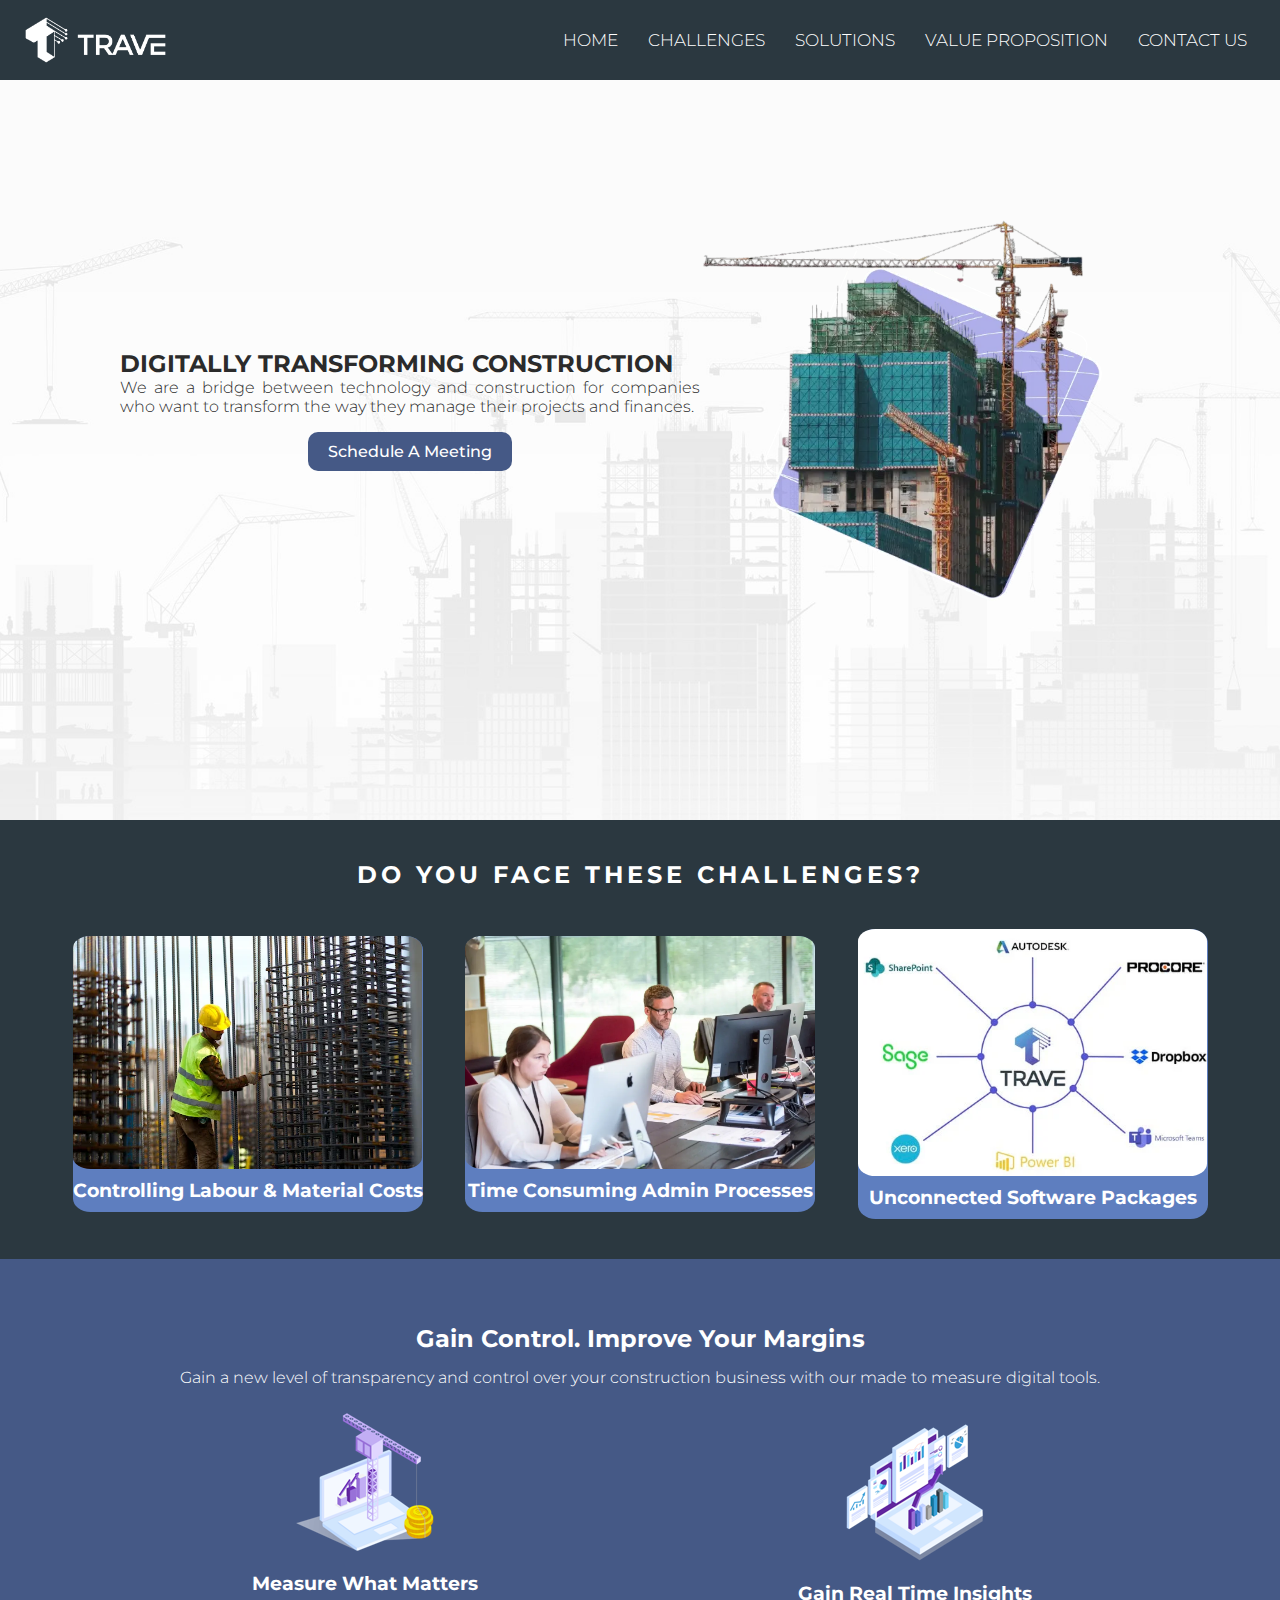
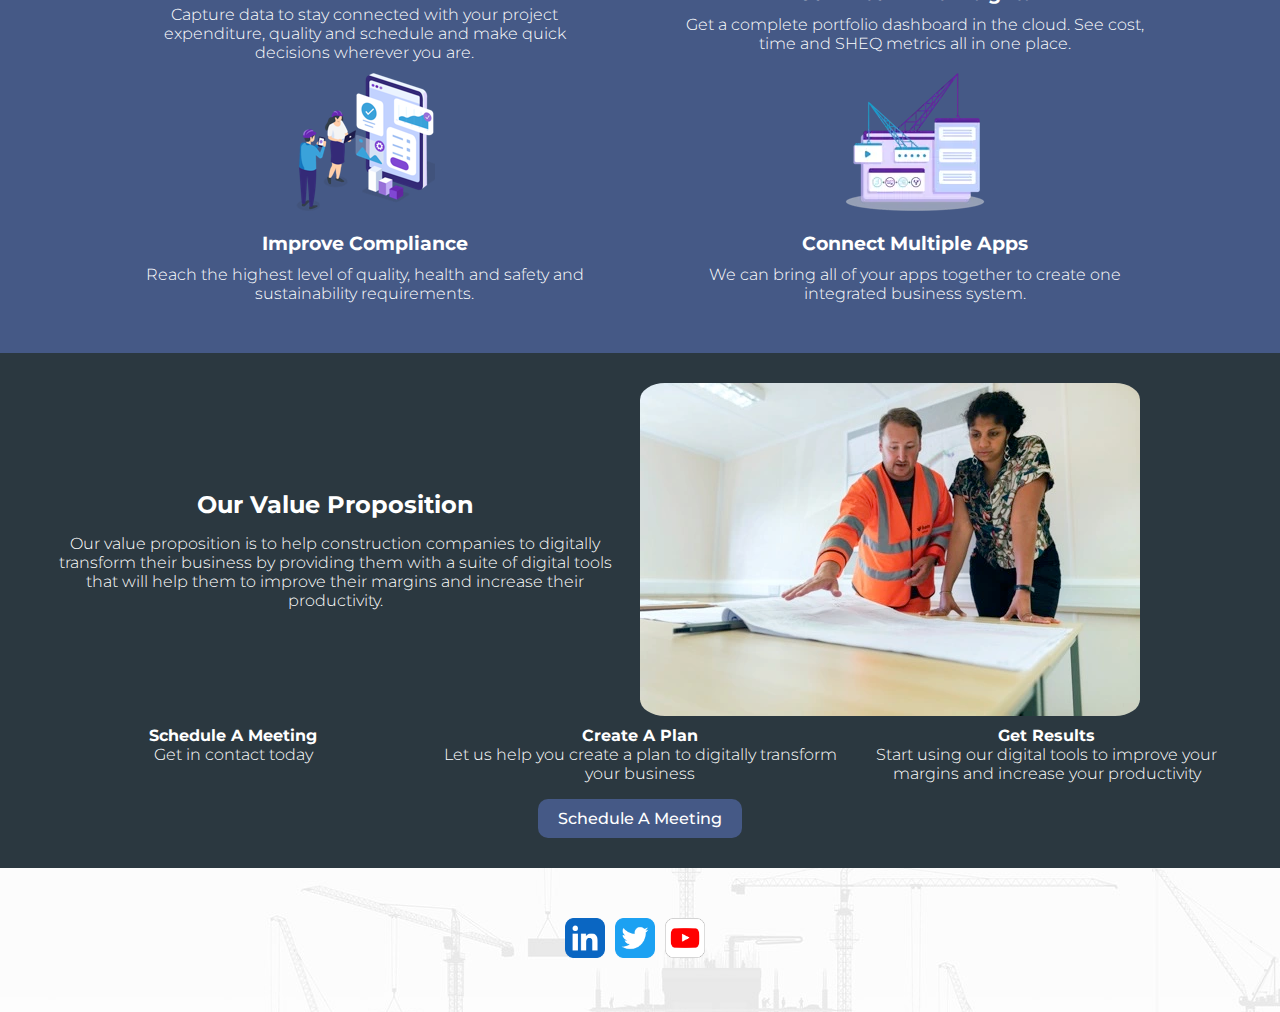
==== commit ab5593de: "upd: logo format to webp" ====
--- a/index.html
+++ b/index.html
@@ -21,7 +21,8 @@
         <!-- This is the navigation menu with logo link -->
         <nav class="nav">
             <a id="nav-logo" href="index.html" aria-label="This link navigates you to the home page">
-                <h1 class="h1-logo"><img src="./assets/images/trave-nav-logo.png" alt="Trave Icon" class="nav-logo-img">
+                <h1 class="h1-logo"><img src="./assets/images/trave-nav-logo.webp" alt="Trave Icon"
+                        class="nav-logo-img">
                 </h1>
             </a>
             <input type="checkbox" id="check">
--- a/assets/css/style.css
+++ b/assets/css/style.css
@@ -21,25 +21,18 @@
 }
 
 /* heading and logo styling */
-.trave-nav-logo {
-    width: 15%;
-    height: 15%;
-    justify-content: space-evenly;
-    align-items: center;
-    max-width: 1200px;
-    margin: 0 auto;
-}
 
 .nav-logo-img {
-    height: 5rem;
+    height: 4rem;
+    position: absolute;
+    top: 8px;
     object-fit: cover;
 }
 
 /* navigation links */
 nav {
     overflow: hidden;
-    position: static;
-    top: 0;
+    position: fixed;
     background: #2B3840;
     height: 80px;
     width: 100%;
@@ -78,7 +71,7 @@
 nav ul li a {
     color: white;
     font-size: 17px;
-    padding: 7px 13px;
+    padding: 7px 8px;
     border-radius: 3px;
     text-transform: uppercase;
 }
@@ -129,7 +122,6 @@
 
 .l-hero-div h2 {
     color: #2b2b2b;
-    text-align: justify;
 }
 
 .l-hero-div p {
@@ -148,7 +140,6 @@
 .hero-image-background {
     height: 600px;
     width: 100%;
-
 }
 
 /* challenges section styling */
@@ -334,7 +325,6 @@
 .right-div {
     text-align: center;
 }
-
 
 .value-prop-step-flexbox {
     display: flex;
@@ -410,6 +400,7 @@
 }
 
 /* footer styling */
+
 .footer-flexbox {
     height: 200px;
     flex-direction: row;
@@ -428,7 +419,6 @@
     background: url('../images/hero-image-cranes.webp') no-repeat center center;
     margin-top: auto;
     padding: 50px;
-    position: absolute;
     width: 100%;
 }
 
@@ -470,7 +460,6 @@
     width: 100%;
     display: grid;
     grid-template-columns: repeat(2, 1fr);
-    gap: 1.5rem;
     background: #5E7EBF;
     box-shadow: 0 0 1rem hsla(0, 0%, 0%, 0.5);
     border-radius: 1rem;
@@ -547,7 +536,17 @@
 .submission-container {
     font-size: medium;
     text-align: center;
-    padding-top: 100px;
+    padding-top: 20rem;
+}
+
+.body-submission {
+    display: flex;
+    flex-direction: column;
+    min-height: 80vh;
+}
+
+.main-submission {
+    flex-grow: 1;
 }
 
 /* media queries */
@@ -624,12 +623,10 @@
     }
 
     .r-hero-div img {
-        width: 70%;
-    }
-}
-
-/* Media query for challenges section screens smaller than 768px */
-@media (max-width: 767px) {
+        width: 60%;
+        padding-top: 7rem;
+    }
+
     .challenges-flexbox div {
         width: 350px;
         height: 100%;
@@ -641,10 +638,30 @@
         justify-content: center;
         align-items: center;
     }
-}
-
-/* Media query for solution section screens smaller than 768px */
-@media (max-width: 767px) {
+
+    .value-prop-header-flexbox {
+        flex-direction: column;
+    }
+
+    .value-prop-header-flexbox div {
+        width: 100%;
+    }
+
+    .value-prop-flexbox {
+        flex-direction: column;
+    }
+
+    .value-prop-img {
+        width: 100%;
+        height: auto;
+    }
+
+    .value-prop-div {
+        width: 100%;
+        padding-top: 15px;
+        text-align: center;
+    }
+
     .solution-sec-flexbox {
         flex-direction: column;
         height: auto;
@@ -658,31 +675,10 @@
         flex-direction: column;
         align-items: center;
     }
-}
-
-/* Media query for value prop section screens smaller than 768px */
-@media (max-width: 767px) {
-    .value-prop-header-flexbox {
-        flex-direction: column;
-    }
-
-    .value-prop-header-flexbox div {
-        width: 100%;
-    }
-
-    .value-prop-flexbox {
-        flex-direction: column;
-    }
-
-    .value-prop-img {
-        width: 100%;
+
+    .right-div img {
+        max-width: 100%;
         height: auto;
-    }
-
-    .value-prop-div {
-        width: 100%;
-        padding-top: 15px;
-        text-align: center;
     }
 }
 
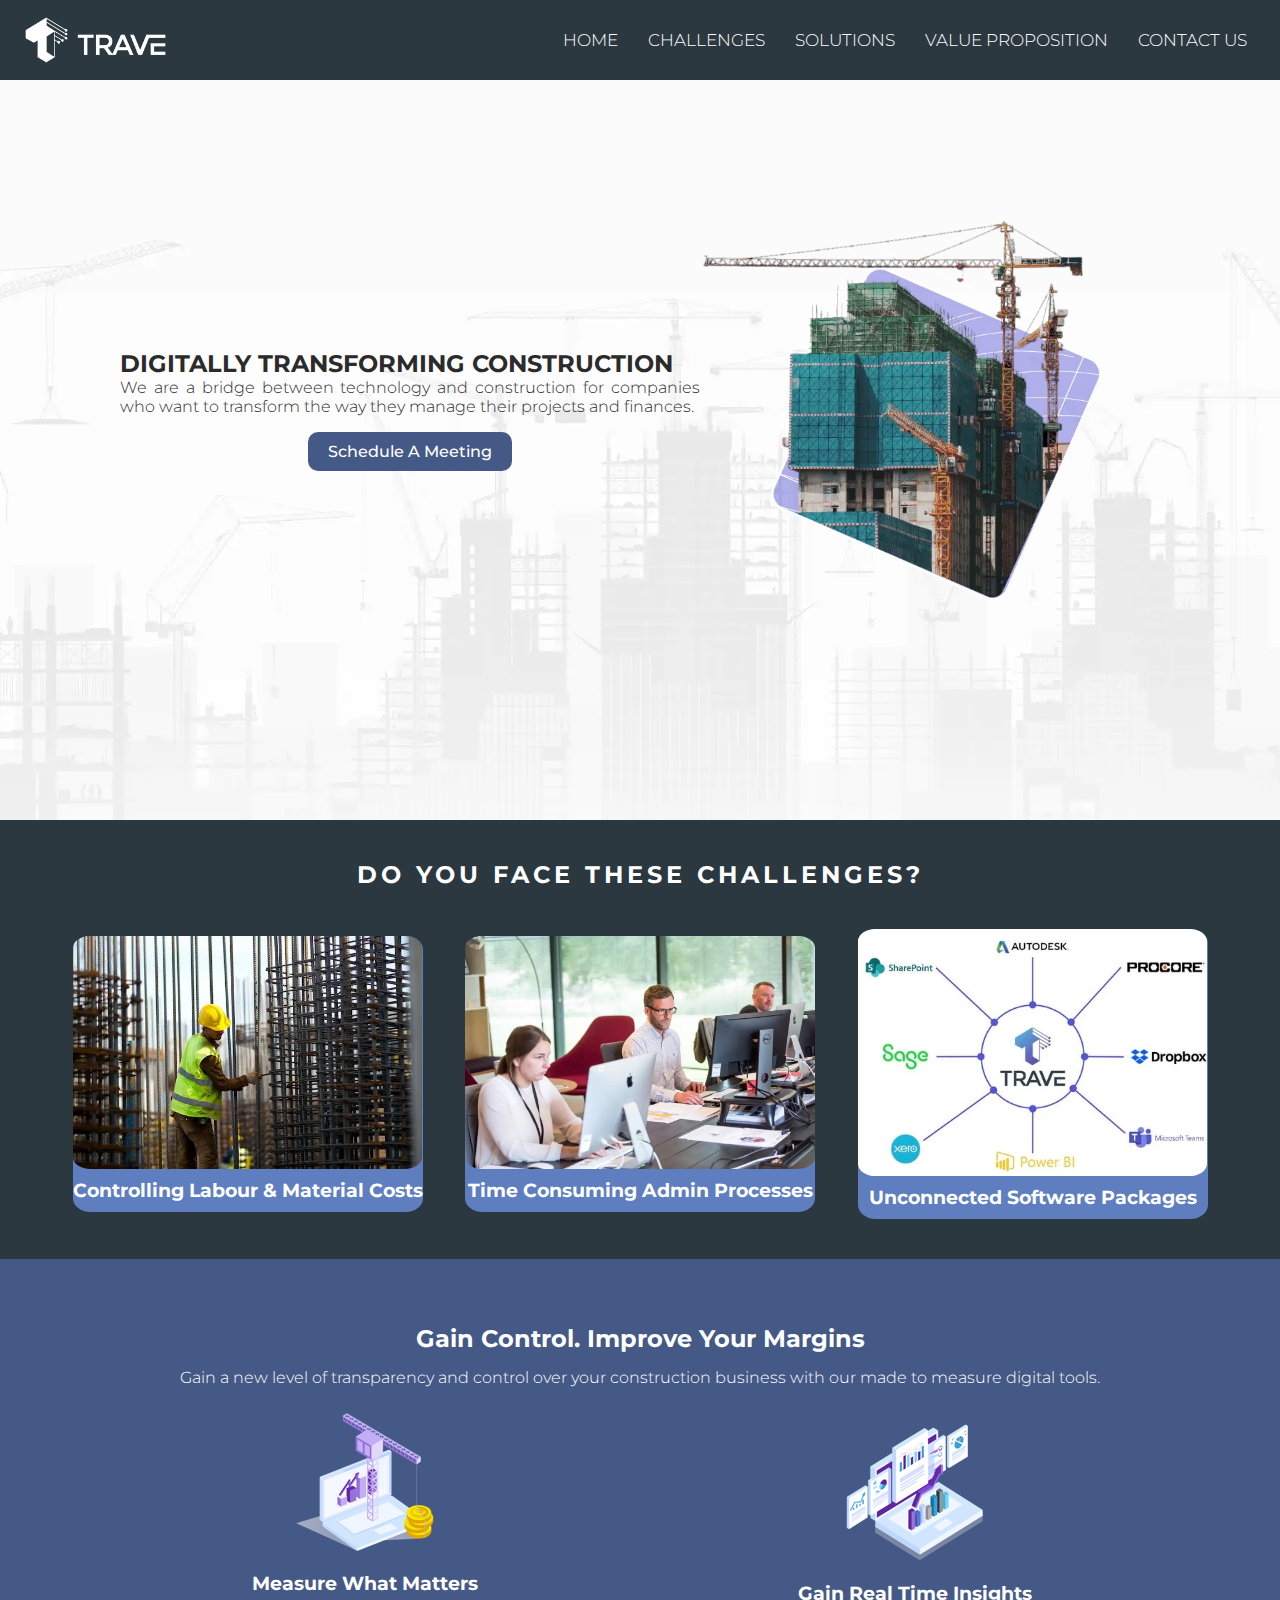
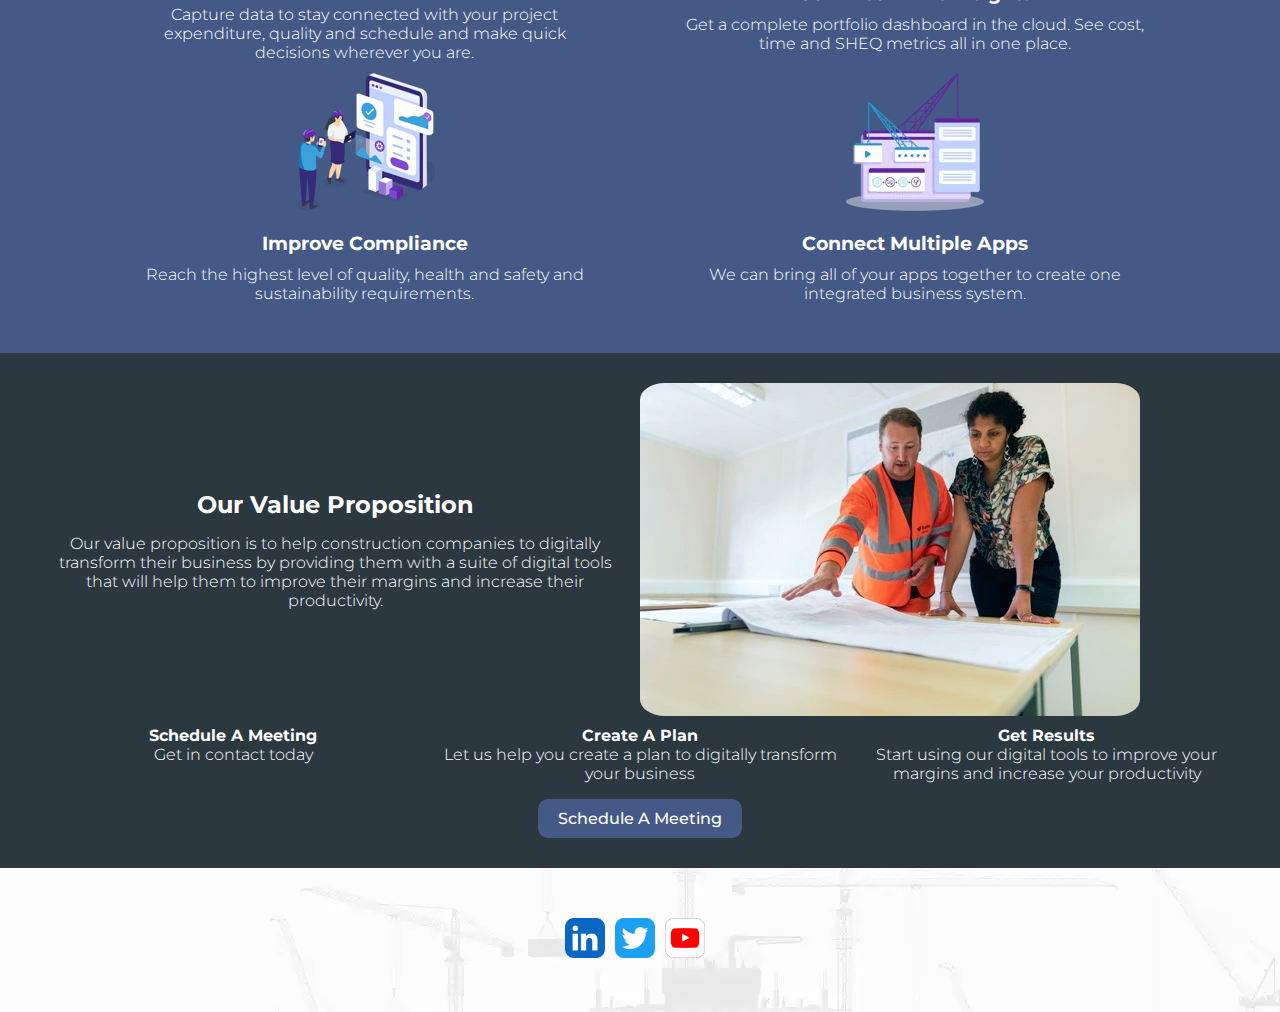
==== commit eb1659d4: "upd: removing white spaces" ====
--- a/index.html
+++ b/index.html
@@ -5,11 +5,12 @@
     <meta charset="UTF-8">
     <meta http-equiv="X-UA-Compatible" content="IE=edge">
     <meta name="viewport" content="width=device-width, initial-scale=1.0">
-    <meta name="description" content="Trave, digital tranformation for construction companies">
+    <meta name="description" content="Trave, digital transformation for construction companies">
     <meta name="keywords" content="digital transformation, construction, project management, AI">
-    <!-- Link to CSS -->
-    <link rel="stylesheet" href="assets/css/style.css">
-    <link rel="stylesheet" href="https://cdnjs.cloudflare.com/ajax/libs/font-awesome/5.15.3/css/all.min.css">
+    <!-- Links to CSS -->
+    <link rel="stylesheet" href="assets/css/style.css" as="style" onload="this.onload=null;this.rel='stylesheet'">
+    <link rel="preload" href="https://cdnjs.cloudflare.com/ajax/libs/font-awesome/5.15.3/css/all.min.css" as="style"
+        onload="this.onload=null;this.rel='stylesheet'">
     <!-- Page Title and favicon -->
     <title>Home</title>
     <link rel="icon" type="image/x-icon" href="assets/images/favicon.ico">
@@ -204,10 +205,8 @@
             <a href="https://www.youtube.com/" target="_blank" aria-label="Trave Innovations YouTube channel">
                 <img src="./assets/images/youtube-app-icon.webp" alt="YouTube logo">
             </a>
-
         </div>
     </footer>
-
 </body>
 
 </html>--- a/assets/css/style.css
+++ b/assets/css/style.css
@@ -400,7 +400,6 @@
 }
 
 /* footer styling */
-
 .footer-flexbox {
     height: 200px;
     flex-direction: row;
